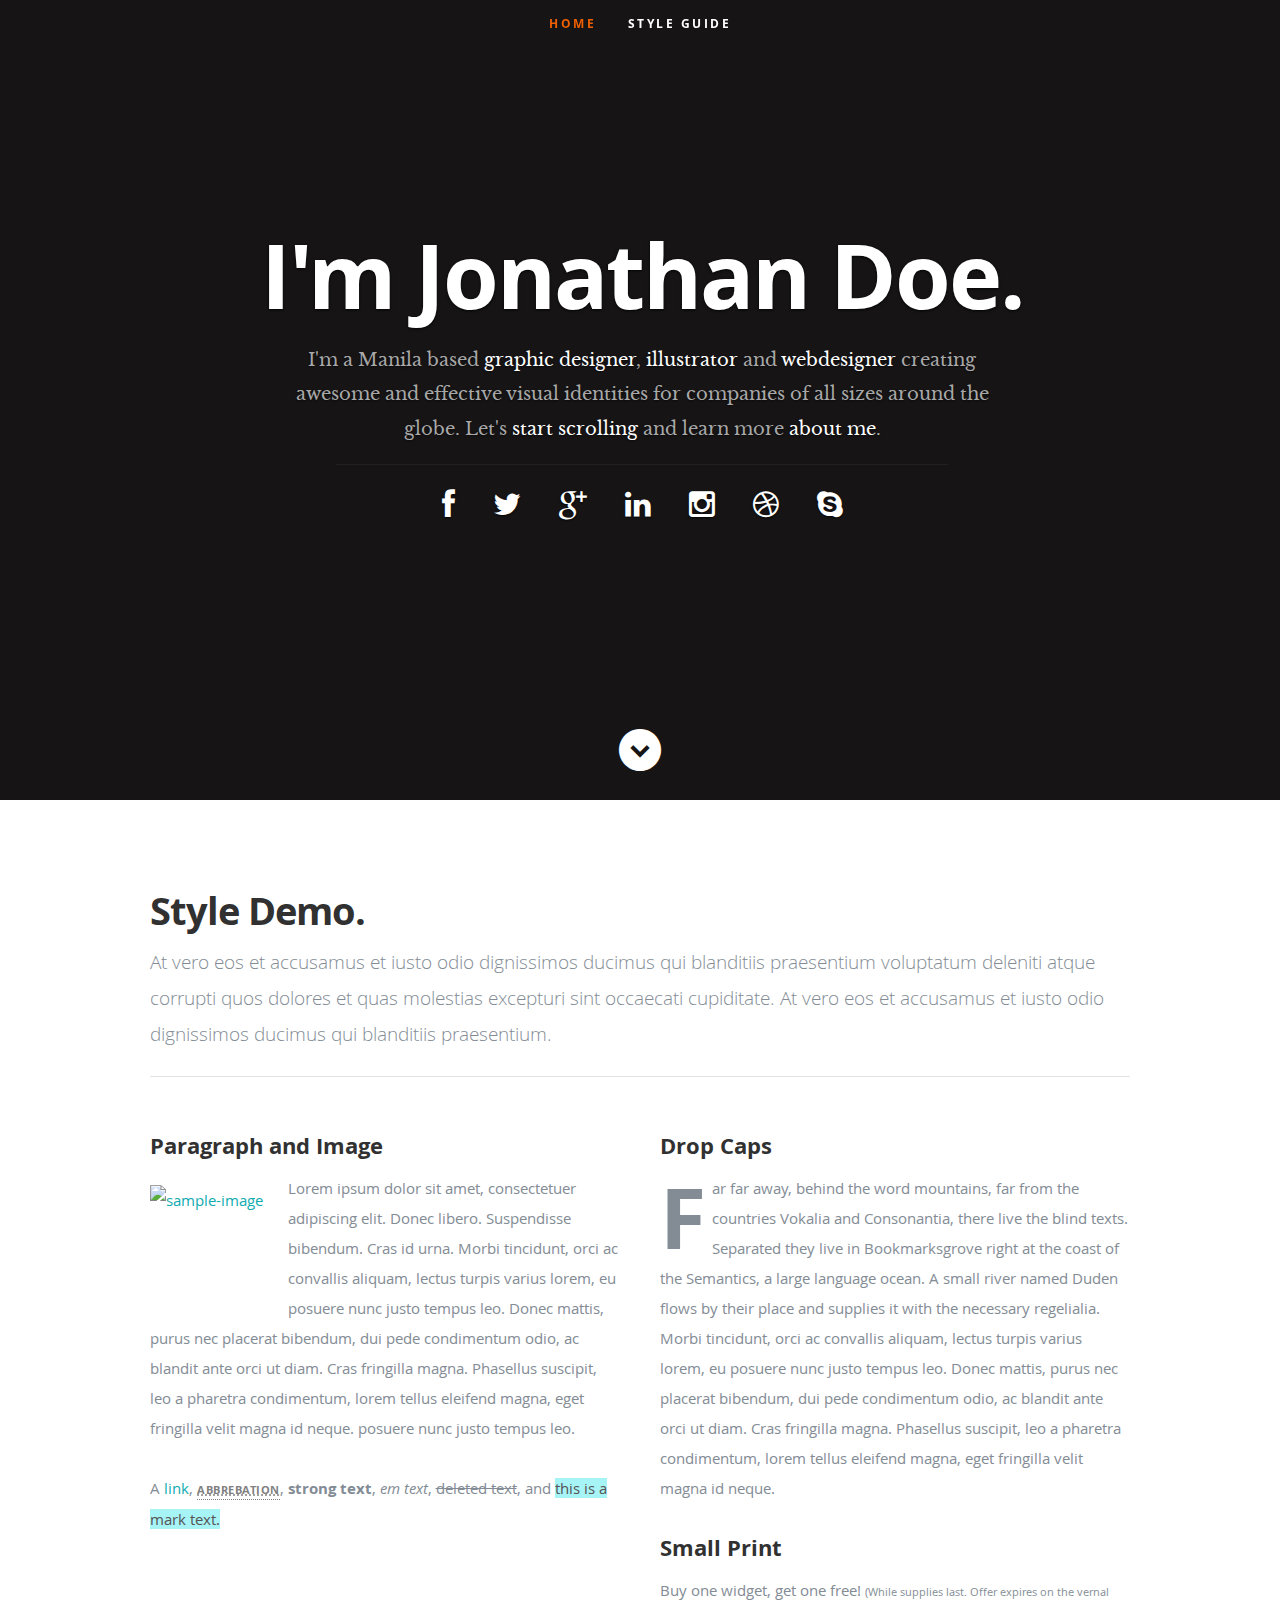
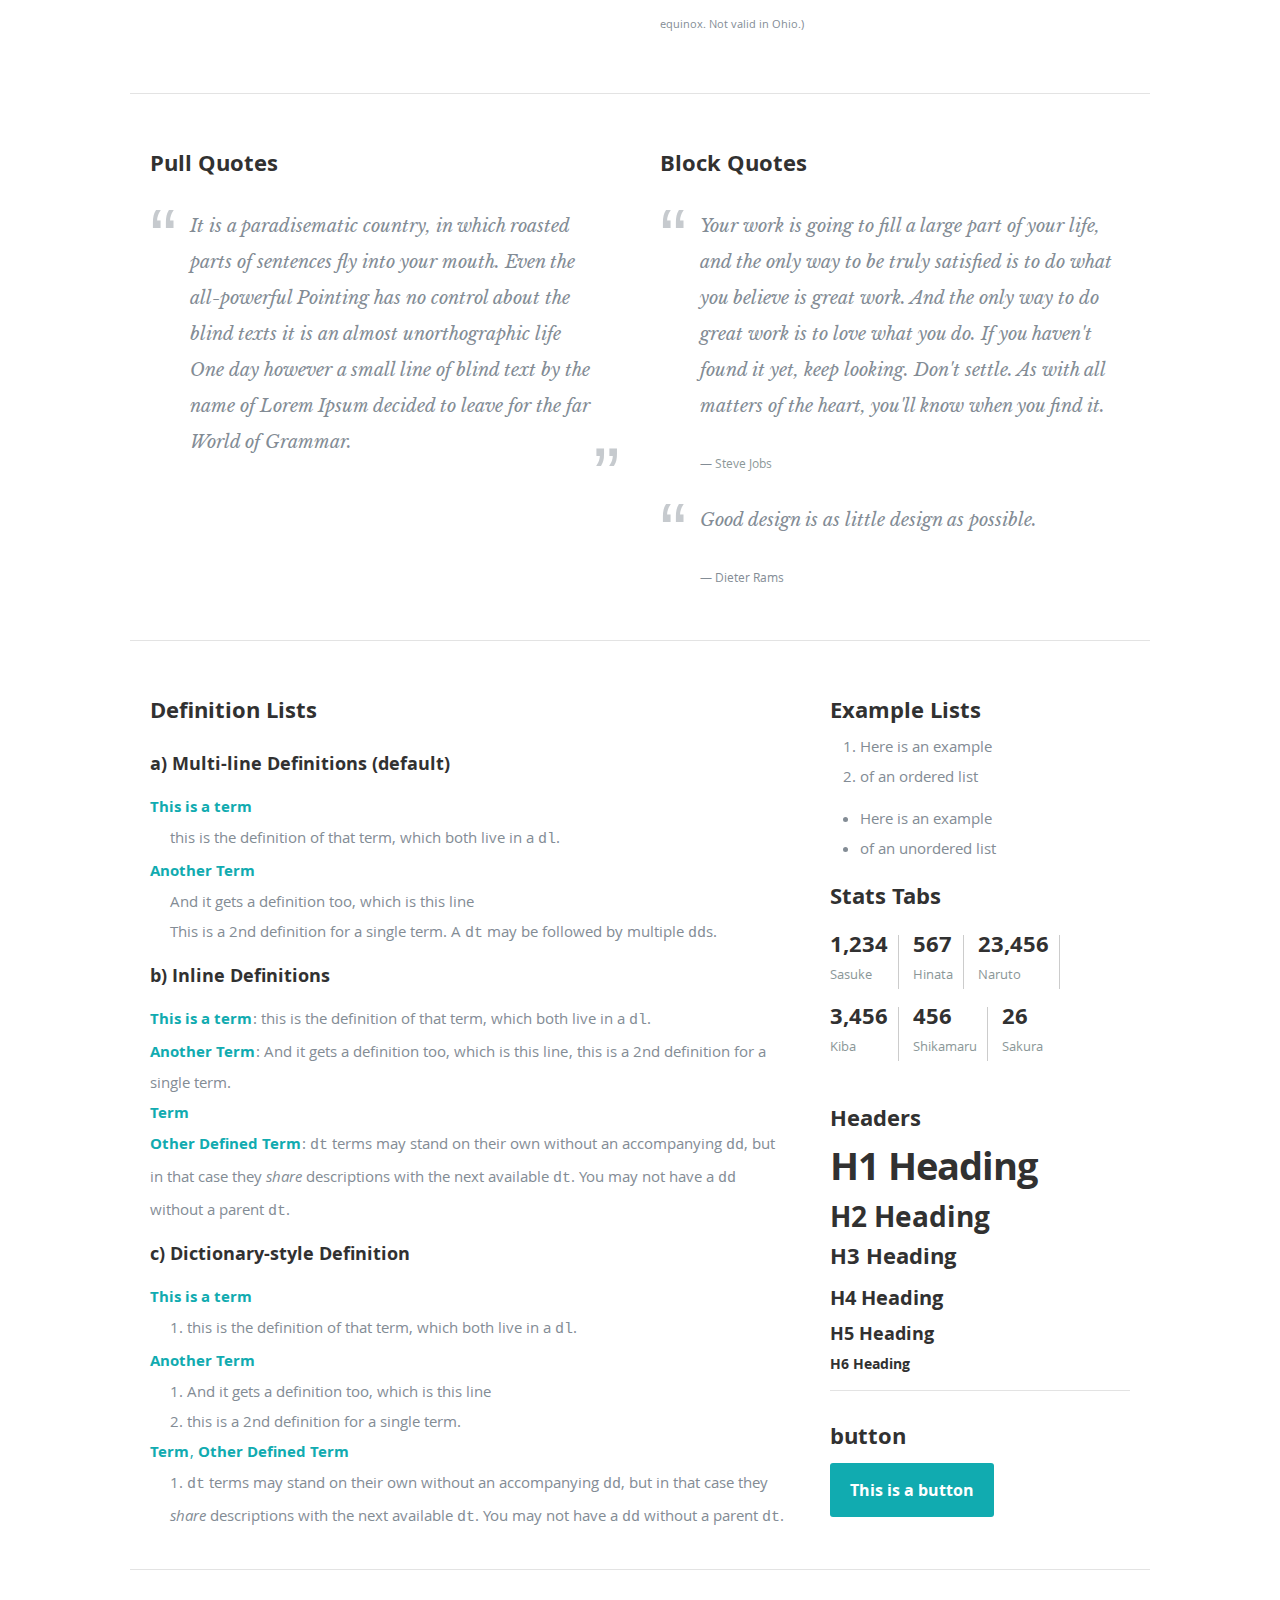
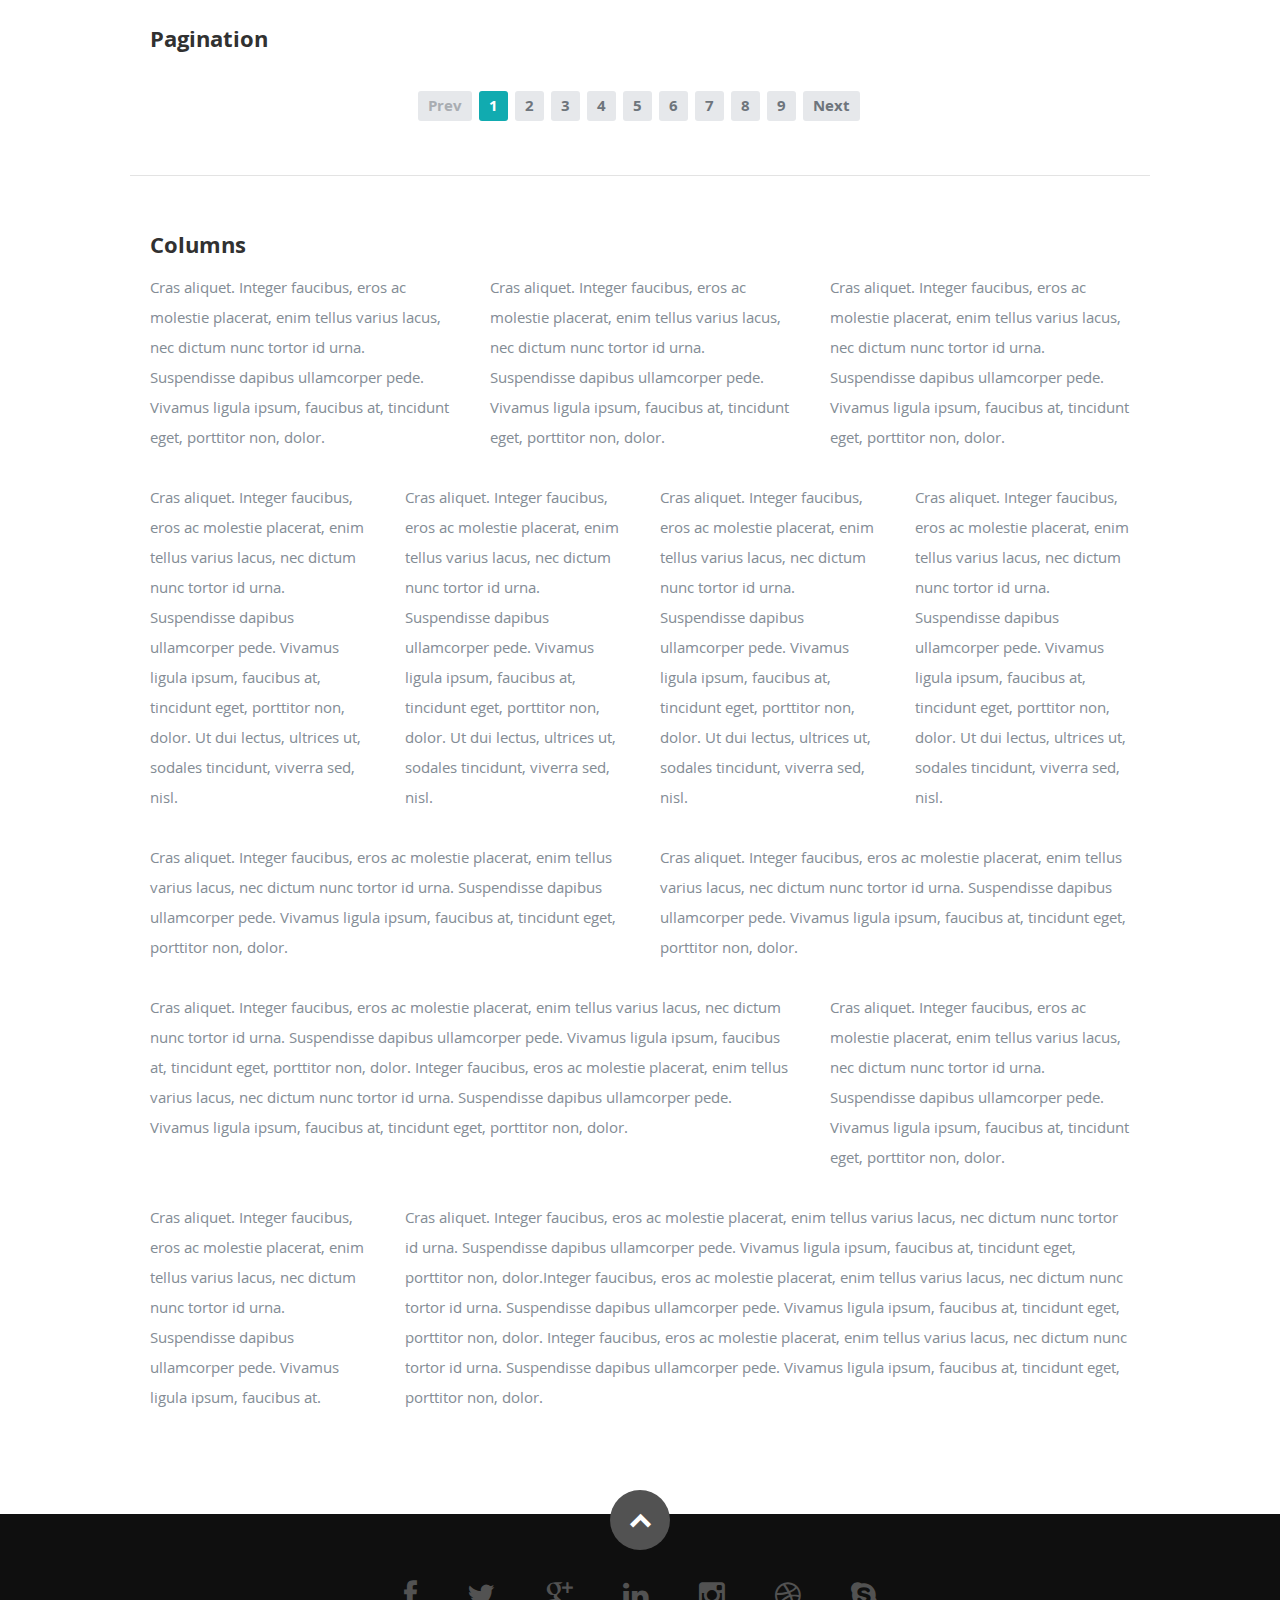
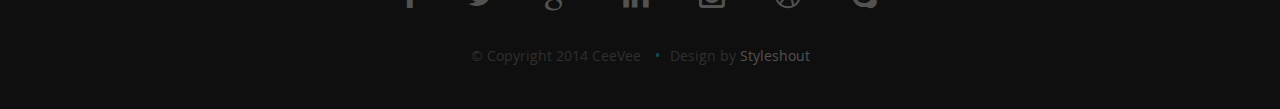
==== templates/demo.html @ dc984c47 "test" ====
<!DOCTYPE html>
<!--[if lt IE 8 ]><html class="no-js ie ie7" lang="en"> <![endif]-->
<!--[if IE 8 ]><html class="no-js ie ie8" lang="en"> <![endif]-->
<!--[if (gte IE 8)|!(IE)]><!--><html class="no-js" lang="en"> <!--<![endif]-->
<head>

   <!--- Basic Page Needs
   ================================================== -->
   <meta charset="utf-8">
	<title>CeeVee - Free Responsive HTML5/CSS3 Template</title>
	<meta name="description" content="">
	<meta name="author" content="">

   <!-- Mobile Specific Metas
   ================================================== -->
	<meta name="viewport" content="width=device-width, initial-scale=1, maximum-scale=1">

	<!-- CSS
    ================================================== -->
   <link rel="stylesheet" href="/static/css/default.css">
	<link rel="stylesheet" href="/static/css/layout.css">
   <link rel="stylesheet" href="/static/css/media-queries.css">
   <link rel="stylesheet" href="/static/css/magnific-popup.css">

   <!-- Script
   ================================================== -->
	<script src="js/modernizr.js"></script>

   <!-- Favicons
	================================================== -->
	<link rel="shortcut icon" href="favicon.ico" >

</head>

<body>

   <!-- Header
   ================================================== -->
   <header id="home">

      <nav id="nav-wrap">

         <a class="mobile-btn" href="#nav-wrap" title="Show navigation">Show navigation</a>
	      <a class="mobile-btn" href="#" title="Hide navigation">Hide navigation</a>

         <ul id="nav" class="nav">
            <li class="current"><a class="smoothscroll" href="#home">Home</a></li>
	         <li><a class="smoothscroll" href="#styles">Style Guide</a></li>
         </ul> <!-- end #nav -->

      </nav> <!-- end #nav-wrap -->

      <div class="row banner">
         <div class="banner-text">
            <h1 class="responsive-headline">I'm Jonathan Doe.</h1>
            <h3>I'm a Manila based <span>graphic designer</span>, <span>illustrator</span> and <span>webdesigner</span> creating awesome and
            effective visual identities for companies of all sizes around the globe. Let's <a class="smoothscroll" href="#about">start scrolling</a>
            and learn more <a class="smoothscroll" href="#about">about me</a>.</h3>
            <hr />
            <ul class="social">
               <li><a href="#"><i class="fa fa-facebook"></i></a></li>
               <li><a href="#"><i class="fa fa-twitter"></i></a></li>
               <li><a href="#"><i class="fa fa-google-plus"></i></a></li>
               <li><a href="#"><i class="fa fa-linkedin"></i></a></li>
               <li><a href="#"><i class="fa fa-instagram"></i></a></li>
               <li><a href="#"><i class="fa fa-dribbble"></i></a></li>
               <li><a href="#"><i class="fa fa-skype"></i></a></li>
            </ul>
         </div>
      </div>

      <p class="scrolldown">
         <a class="smoothscroll" href="#styles"><i class="icon-down-circle"></i></a>
      </p>

   </header> <!-- Header End -->

   <!-- Style Guide Section
   ================================================== -->
   <section id="styles" style="padding: 90px 0 72px; background: #fff;">

      <div class="row add-bottom">

         <div class="twelve columns">

            <h1>Style Demo.</h1>

            <p class="lead add-bottom">At vero eos et accusamus et iusto odio dignissimos ducimus qui blanditiis praesentium voluptatum
            deleniti atque corrupti quos dolores et quas molestias excepturi sint occaecati cupiditate.
            At vero eos et accusamus et iusto odio dignissimos ducimus qui blanditiis praesentium.
            </p>

            <hr>

         </div>

      </div> <!-- Row End-->

      <div class="row add-bottom">

         <div class="six columns add-bottom">

            <h3>Paragraph and Image</h3>

            <p><a href="#"><img width="120" height="120" class="pull-left" alt="sample-image" src="images/sample-image.jpg"></a>
  			   Lorem ipsum dolor sit amet, consectetuer adipiscing elit. Donec libero. Suspendisse bibendum.
  			   Cras id urna. Morbi tincidunt, orci ac convallis aliquam, lectus turpis varius lorem, eu
  			   posuere nunc justo tempus leo. Donec mattis, purus nec placerat bibendum, dui pede condimentum
  			   odio, ac blandit ante orci ut diam. Cras fringilla magna. Phasellus suscipit, leo a pharetra
  			   condimentum, lorem tellus eleifend magna, eget fringilla velit magna id neque.
  			   posuere nunc justo tempus leo. </p>

            <p>A <a href="#">link</a>,
  			   <abbr title="this really isn't a very good description">abbrebation</abbr>,
  			   <strong>strong text</strong>,
            <em>em text</em>,
  			   <del>deleted text</del>, and
            <mark>this is a mark text.</mark>
          	</p>

         </div>

         <div class="six columns add-bottom">

            <h3>Drop Caps</h3>

            <p class="drop-cap">Far far away, behind the word mountains, far from the countries Vokalia and Consonantia,
            there live the blind texts. Separated they live in Bookmarksgrove right at the coast of the
            Semantics, a large language ocean. A small river named Duden flows by their place and supplies
            it with the necessary regelialia. Morbi tincidunt, orci ac convallis aliquam, lectus turpis varius lorem, eu
  			   posuere nunc justo tempus leo. Donec mattis, purus nec placerat bibendum, dui pede condimentum
  			   odio, ac blandit ante orci ut diam. Cras fringilla magna. Phasellus suscipit, leo a pharetra
  			   condimentum, lorem tellus eleifend magna, eget fringilla velit magna id neque.
  			   </p>

            <h3>Small Print</h3>

            <p>Buy one widget, get one free!
  				<small>(While supplies last. Offer expires on the vernal equinox. Not valid in Ohio.)</small>
  			   </p>

         </div>

         <hr />

      </div> <!-- Row End-->

      <div class="row add-bottom">

         <div class="six columns add-bottom">

            <h3>Pull Quotes</h3>

            <aside class="pull-quote">
    			   <blockquote>
    				   <p>It is a paradisematic country, in which roasted parts of
                  sentences fly into your mouth. Even the all-powerful Pointing has no control about the blind
                  texts it is an almost unorthographic life One day however a small line of blind text by the name
                  of Lorem Ipsum decided to leave for the far World of Grammar.</p>
    				</blockquote>
    			</aside>

         </div>

         <div class="six columns add-bottom">

            <h3>Block Quotes</h3>

            <blockquote cite="http://where-i-got-my-info-from.com">
   			   <p>Your work is going to fill a large part of your life, and the only way to be truly satisfied is
               to do what you believe is great work. And the only way to do great work is to love what you do.
               If you haven't found it yet, keep looking. Don't settle. As with all matters of the heart, you'll know when you find it.
               </p>
   				<cite>
   				   <a href="#">Steve Jobs</a>
   				</cite>
			   </blockquote>

            <blockquote>
               <p>Good design is as little design as possible.</p>
               <cite>Dieter Rams</cite>
            </blockquote>

         </div>

         <hr />

      </div> <!-- Row End-->

      <div class="row add-bottom">

         <div class="eight columns add-bottom">

            <h3 class="add-bottom">Definition Lists</h3>

            <h5>a) Multi-line Definitions (default)</h5>

            <dl>
			      <dt><b>This is a term</b></dt>
				      <dd>this is the definition of that term, which both live in a <code>dl</code>.</dd>
			      <dt><b>Another Term</b></dt>
				      <dd>And it gets a definition too, which is this line</dd>
				      <dd>This is a 2<sup>nd</sup> definition for a single term. A <code>dt</code> may be followed by multiple <code>dd</code>s.</dd>
		      </dl>

            <h5>b) Inline Definitions</h5>

            <dl class="lining">
			      <dt><b>This is a term</b></dt>
				      <dd>this is the definition of that term, which both live in a <code>dl</code>.</dd>
			      <dt><b>Another Term</b></dt>
				      <dd class="micro">And it gets a definition too, which is this line</dd>
				      <dd class="micro"> this is a 2<sup>nd</sup> definition for a single term.</dd>
			      <dt><b>Term</b></dt>
			      <dt><b>Other Defined Term</b></dt>
				      <dd><code>dt</code> terms may stand on their own without an accompanying <code>dd</code>, but in that case they <em>share</em> descriptions with the next available <code>dt</code>. You may not have a <code>dd</code> without a parent <code>dt</code>.</dd>
		      </dl>

            <h5>c) Dictionary-style Definition</h5>

            <dl class="dictionary-style">
				   <dt><b>This is a term</b></dt>
					   <dd>this is the definition of that term, which both live in a <code>dl</code>.</dd>
					<dt><b>Another Term</b></dt>
					   <dd>And it gets a definition too, which is this line</dd>
					   <dd> this is a 2<sup>nd</sup> definition for a single term.</dd>
					<dt><b>Term</b></dt>
					<dt><b>Other Defined Term</b></dt>
					   <dd><code>dt</code> terms may stand on their own without an accompanying <code>dd</code>, but in that case they <em>share</em> descriptions with the next available <code>dt</code>. You may not have a <code>dd</code> without a parent <code>dt</code>.</dd>
				</dl>

         </div>

         <div class="four columns add-bottom">

            <h3>Example Lists</h3>

            <ol>
				   <li>Here is an example</li>
				   <li>of an ordered list</li>
			   </ol>

            <ul class="disc">
				   <li>Here is an example</li>
				   <li>of an unordered list</li>
			   </ul>

            <h3>Stats Tabs</h3>

            <ul class="stats-tabs">
			      <li><a href="#">1,234 <b>Sasuke</b></a></li>
			      <li><a href="#">567 <b>Hinata</b></a></li>
			      <li><a href="#">23,456 <b>Naruto</b></a></li>
			      <li><a href="#">3,456 <b>Kiba</b></a></li>
			      <li><a href="#">456 <b>Shikamaru</b></a></li>
			      <li><a href="#">26 <b>Sakura</b></a></li>
		      </ul>

            <h3>Headers</h3>

            <h1>H1 Heading</h1>
            <h2>H2 Heading</h2>
            <h3>H3 Heading</h3>
            <h4>H4 Heading</h4>
            <h5>H5 Heading</h5>
            <h6>H6 Heading</h6>

            <hr>

            <h3>button</h3>

            <a class="button" href="#">This is a button</a>

         </div>

         <hr />

      </div> <!-- Row End-->

      <div class="row add-bottom">

         <div class="twelve columns add-bottom">

            <h3 class="add-bottom">Pagination</h3>

            <nav class="pagination add-bottom">

               <span class="page-numbers prev inactive">Prev</span>
   	         <span class="page-numbers current">1</span>
   	         <a href="#" class="page-numbers">2</a>
               <a href="#" class="page-numbers">3</a>
               <a href="#" class="page-numbers">4</a>
               <a href="#" class="page-numbers">5</a>
               <a href="#" class="page-numbers">6</a>
               <a href="#" class="page-numbers">7</a>
               <a href="#" class="page-numbers">8</a>
               <a href="#" class="page-numbers">9</a>
   	         <a href="#" class="page-numbers next">Next</a>

		      </nav>

         </div>

         <hr />

      </div> <!-- Row End-->

      <!--
      <div class="row add-bottom">

         <div class="twelve columns add-bottom">

            <h3>Form Styles</h3>

            <form>
               <fieldset>

					   <label for="regularInput">Regular Input</label>
						<input type="text" id="regularInput">

                  <label for="regularTextarea">Regular Textarea</label>
						<textarea id="regularTextarea"></textarea>

                  <label for="selectList">Select List</label>
						<select id="selectList">
						   <option value="Option 1">Option 1</option>
							<option value="Option 2">Option 2</option>
							<option value="Option 3">Option 3</option>
							<option value="Option 4">Option 4</option>
						</select>

                  <fieldset>
						   <legend>Checkboxes</legend>

                     <label for="regularCheckbox">
							   <input type="checkbox" value="checkbox 1" id="regularCheckbox">
								<span>Regular Checkbox</span>
							</label>

                     <label for="secondRegularCheckbox">
							   <input type="checkbox" value="checkbox 2" id="secondRegularCheckbox">
								<span>Regular Checkbox</span>
							</label>
						</fieldset>

						<fieldset>
						   <legend>Radio Buttons</legend>

                     <label for="regularRadio">
							   <input type="radio" value="radio 1" id="regularRadio" name="radios">
							   <span>Regular Radio</span>
							</label>

                     <label for="secondRegularRadio">
							   <input type="radio" value="radio 2" id="secondRegularRadio" name="radios">
								<span>Regular Radio</span>
							</label>
						</fieldset>

						<button type="submit">Submit Form</button>

               </fieldset>
				</form>

         </div>

         <hr />

      </div>
      -->


      <div class="row">

         <div class="twelve columns">
            <h3 class="half-bottom">Columns</h3>
         </div>

      </div> <!-- Row End-->

      <!--<h4>1/3 Columns</h4>  -->

      <div class="row">

         <div class="four columns">
		      <p>Cras aliquet. Integer faucibus, eros ac molestie placerat, enim tellus varius lacus,
            nec dictum nunc tortor id urna. Suspendisse dapibus ullamcorper pede. Vivamus ligula ipsum,
            faucibus at, tincidunt eget, porttitor non, dolor. </p>
	      </div>

         <div class="four columns">
		      <p>Cras aliquet. Integer faucibus, eros ac molestie placerat, enim tellus varius lacus,
            nec dictum nunc tortor id urna. Suspendisse dapibus ullamcorper pede. Vivamus ligula ipsum,
            faucibus at, tincidunt eget, porttitor non, dolor. </p>
	      </div>

         <div class="four columns">
		      <p>Cras aliquet. Integer faucibus, eros ac molestie placerat, enim tellus varius lacus,
            nec dictum nunc tortor id urna. Suspendisse dapibus ullamcorper pede. Vivamus ligula ipsum,
            faucibus at, tincidunt eget, porttitor non, dolor. </p>
	      </div>

      </div>

      <!--<h4>1/4 Columns</h4>  -->

      <div class="row">

         <div class="three columns">
		      <p>Cras aliquet. Integer faucibus, eros ac molestie placerat, enim tellus varius lacus,
            nec dictum nunc tortor id urna. Suspendisse dapibus ullamcorper pede. Vivamus ligula ipsum,
            faucibus at, tincidunt eget, porttitor non, dolor. Ut dui lectus, ultrices ut, sodales tincidunt,
            viverra sed, nisl. </p>
	      </div>

         <div class="three columns">
		      <p>Cras aliquet. Integer faucibus, eros ac molestie placerat, enim tellus varius lacus,
            nec dictum nunc tortor id urna. Suspendisse dapibus ullamcorper pede. Vivamus ligula ipsum,
            faucibus at, tincidunt eget, porttitor non, dolor. Ut dui lectus, ultrices ut, sodales tincidunt,
            viverra sed, nisl. </p>
	      </div>

         <div class="three columns">
		      <p>Cras aliquet. Integer faucibus, eros ac molestie placerat, enim tellus varius lacus,
            nec dictum nunc tortor id urna. Suspendisse dapibus ullamcorper pede. Vivamus ligula ipsum,
            faucibus at, tincidunt eget, porttitor non, dolor. Ut dui lectus, ultrices ut, sodales tincidunt,
            viverra sed, nisl. </p>
	      </div>

         <div class="three columns">
		      <p>Cras aliquet. Integer faucibus, eros ac molestie placerat, enim tellus varius lacus,
            nec dictum nunc tortor id urna. Suspendisse dapibus ullamcorper pede. Vivamus ligula ipsum,
            faucibus at, tincidunt eget, porttitor non, dolor. Ut dui lectus, ultrices ut, sodales tincidunt,
            viverra sed, nisl. </p>
	      </div>

      </div>

      <!--<h4>1/2 Columns</h4>  -->

      <div class="row">

         <div class="six columns">
            <p>Cras aliquet. Integer faucibus, eros ac molestie placerat, enim tellus varius lacus,
            nec dictum nunc tortor id urna. Suspendisse dapibus ullamcorper pede. Vivamus ligula ipsum,
            faucibus at, tincidunt eget, porttitor non, dolor. </p>
         </div>

         <div class="six columns">
            <p>Cras aliquet. Integer faucibus, eros ac molestie placerat, enim tellus varius lacus,
            nec dictum nunc tortor id urna. Suspendisse dapibus ullamcorper pede. Vivamus ligula ipsum,
            faucibus at, tincidunt eget, porttitor non, dolor. </p>
         </div>

      </div>

      <!--<h4>2/3 Columns</h4>  -->

      <div class="row">

         <div class="eight columns">
            <p>Cras aliquet. Integer faucibus, eros ac molestie placerat, enim tellus varius lacus,
            nec dictum nunc tortor id urna. Suspendisse dapibus ullamcorper pede. Vivamus ligula ipsum,
            faucibus at, tincidunt eget, porttitor non, dolor. Integer faucibus, eros ac molestie placerat, enim tellus varius lacus,
            nec dictum nunc tortor id urna. Suspendisse dapibus ullamcorper pede. Vivamus ligula ipsum,
            faucibus at, tincidunt eget, porttitor non, dolor.</p>
         </div>

         <div class="four columns">
            <p>Cras aliquet. Integer faucibus, eros ac molestie placerat, enim tellus varius lacus,
            nec dictum nunc tortor id urna. Suspendisse dapibus ullamcorper pede. Vivamus ligula ipsum,
            faucibus at, tincidunt eget, porttitor non, dolor. </p>
         </div>

      </div>

      <!--<h4>3/4 Columns</h4>  -->

      <div class="row">

         <div class="three columns">
		      <p>Cras aliquet. Integer faucibus, eros ac molestie placerat, enim tellus varius lacus,
            nec dictum nunc tortor id urna. Suspendisse dapibus ullamcorper pede. Vivamus ligula ipsum,
            faucibus at. </p>
	      </div>

         <div class="nine columns">
		      <p>Cras aliquet. Integer faucibus, eros ac molestie placerat, enim tellus varius lacus,
            nec dictum nunc tortor id urna. Suspendisse dapibus ullamcorper pede. Vivamus ligula ipsum,
            faucibus at, tincidunt eget, porttitor non, dolor.Integer faucibus, eros ac molestie placerat, enim tellus varius lacus,
            nec dictum nunc tortor id urna. Suspendisse dapibus ullamcorper pede. Vivamus ligula ipsum,
            faucibus at, tincidunt eget, porttitor non, dolor. Integer faucibus, eros ac molestie placerat, enim tellus varius lacus,
            nec dictum nunc tortor id urna. Suspendisse dapibus ullamcorper pede. Vivamus ligula ipsum,
            faucibus at, tincidunt eget, porttitor non, dolor.</p>
	      </div>

      </div>

   </section> <!-- Resume Section End-->


   <!-- footer
   ================================================== -->
   <footer>

      <div class="row">

         <div class="twelve columns">

            <ul class="social-links">
               <li><a href="#"><i class="fa fa-facebook"></i></a></li>
               <li><a href="#"><i class="fa fa-twitter"></i></a></li>
               <li><a href="#"><i class="fa fa-google-plus"></i></a></li>
               <li><a href="#"><i class="fa fa-linkedin"></i></a></li>
               <li><a href="#"><i class="fa fa-instagram"></i></a></li>
               <li><a href="#"><i class="fa fa-dribbble"></i></a></li>
               <li><a href="#"><i class="fa fa-skype"></i></a></li>
            </ul>

            <ul class="copyright">
               <li>&copy; Copyright 2014 CeeVee</li>
               <li>Design by <a href="http://www.styleshout.com/" title="Styleshout" target="_blank">Styleshout</a></li>   
            </ul>

         </div>

         <div id="go-top" style="display: block;"><a class="smoothscroll" title="Back to Top" href="#home"><i class="icon-up-open"></i></a></div>

      </div>

   </footer> <!-- Footer End-->

   <!-- Java Script
   ================================================== -->
   <script src="http://ajax.googleapis.com/ajax/libs/jquery/1.10.2/jquery.min.js"></script>
   <script>window.jQuery || document.write('<script src="js/jquery-1.10.2.min.js"><\/script>')</script>
   <script type="text/javascript" src="js/jquery-migrate-1.2.1.min.js"></script>

   <script src="js/jquery.flexslider.js"></script>
   <script src="js/waypoints.js"></script>
   <script src="js/jquery.fittext.js"></script>
   <script src="js/magnific-popup.js"></script>
   <script src="js/doubletaptogo.js"></script>
   <script src="js/spin.js"></script>

   <script src="js/init.js"></script>

</body>

</html>
---- static/css/default.css ----
/*
=====================================================================
*   Ceevee v1.0 Default Stylesheet
*   url: styleshout.com
*   03-17-2014
=====================================================================

TOC:
a. Webfonts and Icon fonts
b. Reset
c. Default Styles
   1. Basic
   2. Typography
   3. Links
   4. Images
   5. Buttons
   6. Forms
d. Grid
e. Others
   1. Clearing
   2. Misc

=====================================================================  */

/* ------------------------------------------------------------------ */
/* a. Webfonts and Icon fonts
 ------------------------------------------------------------------ */

@import url("fonts.css");
@import url("fontello/css/fontello.css");
@import url("font-awesome/css/font-awesome.min.css");

/* ------------------------------------------------------------------
/* b. Reset
      Adapted from:
      Normalize.css - https://github.com/necolas/normalize.css/
      HTML5 Doctor Reset - html5doctor.com/html-5-reset-stylesheet/
/* ------------------------------------------------------------------ */

html, body, div, span, object, iframe,
h1, h2, h3, h4, h5, h6, p, blockquote, pre,
abbr, address, cite, code,
del, dfn, em, img, ins, kbd, q, samp,
small, strong, sub, sup, var,
b, i,
dl, dt, dd, ol, ul, li,
fieldset, form, label, legend,
table, caption, tbody, tfoot, thead, tr, th, td,
article, aside, canvas, details, figcaption, figure,
footer, header, hgroup, menu, nav, section, summary,
time, mark, audio, video {
   margin: 0;
   padding: 0;
   border: 0;
   outline: 0;
   font-size: 100%;
   vertical-align: baseline;
   background: transparent;
}

article,aside,details,figcaption,figure,
footer,header,hgroup,menu,nav,section {
   display: block;
}

audio,
canvas,
video {
   display: inline-block;
}

audio:not([controls]) {
   display: none;
   height: 0;
}

[hidden] { display: none; }

code, kbd, pre, samp {
   font-family: monospace, serif;
   font-size: 1em;
}

pre {
   white-space: pre;
   white-space: pre-wrap;
   word-wrap: break-word;
}

blockquote, q { quotes: &#8220 &#8220; }

blockquote:before, blockquote:after,
q:before, q:after {
   content: '';
   content: none;
}

ins {
   background-color: #ff9;
   color: #000;
   text-decoration: none;
}

mark {
   background-color: #A7F4F6;
   color: #555;
}

del { text-decoration: line-through; }

abbr[title], dfn[title] {
   border-bottom: 1px dotted;
   cursor: help;
}

table {
   border-collapse: collapse;
   border-spacing: 0;
}


/* ------------------------------------------------------------------ */
/* c. Default and Basic Styles
      Adapted from:
      Skeleton CSS Framework - http://www.getskeleton.com/
      Typeplate Typographic Starter Kit - http://typeplate.com/
/* ------------------------------------------------------------------ */

/*  1. Basic  ------------------------------------------------------- */

*,
*:before,
*:after {
   -moz-box-sizing: border-box;
   -webkit-box-sizing: border-box;
   box-sizing: border-box;
}

html {
   font-size: 62.5%;
   -webkit-font-smoothing: antialiased;
}

body {
   background: #fff;
   font-family: 'opensans-regular', sans-serif;
   font-weight: normal;
   font-size: 15px;
   line-height: 30px;
	color: #838C95;

   -webkit-font-smoothing: antialiased; /* Fix for webkit rendering */
	-webkit-text-size-adjust: 100%;
}

/*  2. Typography
       Vertical rhythm with leading derived from 6
--------------------------------------------------------------------- */

h1, h2, h3, h4, h5, h6 {
   color: #313131;
	font-family: 'opensans-bold', sans-serif;
   font-weight: normal;
}
h1 a, h2 a, h3 a, h4 a, h5 a, h6 a { font-weight: inherit; }
h1 { font-size: 38px; line-height: 42px; margin-bottom: 12px; letter-spacing: -1px; }
h2 { font-size: 28px; line-height: 36px; margin-bottom: 6px; }
h3 { font-size: 22px; line-height: 30px; margin-bottom: 12px; }
h4 { font-size: 20px; line-height: 30px; margin-bottom: 6px; }
h5 { font-size: 18px; line-height: 30px; }
h6 { font-size: 14px; line-height: 30px; }
.subheader { }

p { margin: 0 0 30px 0; }
p img { margin: 0; }
p.lead {
   font: 19px/36px 'opensans-light', sans-serif;
   margin-bottom: 18px;
}

/* for 'em' and 'strong' tags, font-size and line-height should be same with
the body tag due to rendering problems in some browsers */
em { font: 15px/30px 'opensans-italic', sans-serif; }
strong, b { font: 15px/30px 'opensans-bold', sans-serif; }
small { font-size: 11px; line-height: inherit; }

/*	Blockquotes */
blockquote {
   margin: 30px 0px;
   padding-left: 40px;
   position: relative;
}
blockquote:before {
   content: "\201C";
   opacity: 0.45;
   font-size: 80px;
   line-height: 0px;
   margin: 0;
   font-family: arial, sans-serif;

   position: absolute;
   top:  30px;
	left: 0;
}
blockquote p {
   font-family: 'librebaskerville-italic', serif;
   padding: 0;
   font-size: 18px;
   line-height: 36px;
}
blockquote cite {
   display: block;
   font-size: 12px;
   font-style: normal;
   line-height: 18px;
}
blockquote cite:before { content: "\2014 \0020"; }
blockquote cite a,
blockquote cite a:visited { color: #8B9798; border: none }

/* ---------------------------------------------------------------------
/*  Pull Quotes Markup
/*
    <aside class="pull-quote">
		<blockquote>
			<p></p>
		</blockquote>
	 </aside>
/*
/* --------------------------------------------------------------------- */
.pull-quote {
   position: relative;
	padding: 18px 30px 18px 0px;
}
.pull-quote:before,
.pull-quote:after {
	height: 1em;
	opacity: 0.45;
	position: absolute;
	font-size: 80px;
   font-family: Arial, Sans-Serif;
}
.pull-quote:before {
	content: "\201C";
	top:  33px;
	left: 0;
}
.pull-quote:after {
	content: '\201D';
	bottom: -33px;
	right: 0;
}
.pull-quote blockquote {
   margin: 0;
}
.pull-quote blockquote:before {
   content: none;
}

/* Abbreviations */
abbr {
   font-family: 'opensans-bold', sans-serif;
	font-variant: small-caps;
	text-transform: lowercase;
   letter-spacing: .5px;
	color: gray;
}
abbr:hover { cursor: help; }

/* drop cap */
.drop-cap:first-letter {
	float: left;
	margin: 0;
	padding: 14px 6px 0 0;
	font-size: 84px;
	font-family: /* Copperplate */ 'opensans-bold', sans-serif;
   line-height: 60px;
	text-indent: 0;
	background: transparent;
	color: inherit;
}

hr { border: solid #E3E3E3; border-width: 1px 0 0; clear: both; margin: 11px 0 30px; height: 0; }


/*  3. Links  ------------------------------------------------------- */

a, a:visited {
   text-decoration: none;
   outline: 0;
   color: #11ABB0;

   -webkit-transition: color .3s ease-in-out;
   -moz-transition: color .3s ease-in-out;
   -o-transition: color .3s ease-in-out;
   transition: color .3s ease-in-out;
}
a:hover, a:focus { color: #313131; }
p a, p a:visited { line-height: inherit; }


/*  4. List  --------------------------------------------------------- */

ul, ol { margin-bottom: 24px; margin-top: 12px; }
ul { list-style: none outside; }
ol { list-style: decimal; }
ol, ul.square, ul.circle, ul.disc { margin-left: 30px; }
ul.square { list-style: square outside; }
ul.circle { list-style: circle outside; }
ul.disc { list-style: disc outside; }
ul ul, ul ol,
ol ol, ol ul { margin: 6px 0 6px 30px; }
ul ul li, ul ol li,
ol ol li, ol ul li { margin-bottom: 6px; }
li { line-height: 18px; margin-bottom: 12px; }
ul.large li { }
li p { }

/* ---------------------------------------------------------------------
/*  Stats Tab Markup

    <ul class="stats-tabs">
		<li><a href="#">[value]<b>[name]</b></a></li>
	 </ul>

    Extend this object into your markup.
/*
/* --------------------------------------------------------------------- */
.stats-tabs {
   padding: 0;
   margin: 24px 0;
}
.stats-tabs li {
	display: inline-block;
	margin: 0 10px 18px 0;
	padding: 0 10px 0 0;
	border-right: 1px solid #ccc;
}
.stats-tabs li:last-child {
	margin: 0;
	padding: 0;
	border: none;
}
.stats-tabs li a {
	display: inline-block;
	font-size: 22px;
	font-family: 'opensans-bold', sans-serif;
   border: none;
   color: #313131;
}
.stats-tabs li a:hover {
   color:#11ABB0;
}
.stats-tabs li a b {
	display: block;
	margin: 6px 0 0 0;
	font-size: 13px;
	font-family: 'opensans-regular', sans-serif;
   color: #8B9798;
}

/* definition list */
dl { margin: 12px 0; }
dt { margin: 0; color:#11ABB0; }
dd { margin: 0 0 0 20px; }

/* Lining Definition Style Markup */
.lining dt,
.lining dd {
	display: inline;
	margin: 0;
}
.lining dt + dt:before,
.lining dd + dt:before {
	content: "\A";
	white-space: pre;
}
.lining dd + dd:before {
	content: ", ";
}
.lining dd:before {
	content: ": ";
	margin-left: -0.2em;
}

/* Dictionary Definition Style Markup */
.dictionary-style dt {
	display: inline;
	counter-reset: definitions;
}
.dictionary-style dt + dt:before {
	content: ", ";
	margin-left: -0.2em;
}
.dictionary-style dd {
	display: block;
	counter-increment: definitions;
}
.dictionary-style dd:before {
	content: counter(definitions, decimal) ". ";
}

/* Pagination */
.pagination {
   margin: 36px auto;
   text-align: center;
}
.pagination ul li {
   display: inline-block;
   margin: 0;
   padding: 0;
}
.pagination .page-numbers {
   font: 15px/18px 'opensans-bold', sans-serif;
   display: inline-block;
   padding: 6px 10px;
   margin-right: 3px;
   margin-bottom: 6px;
	color: #6E757C;
	background-color: #E6E8EB;

	-webkit-transition: all 200ms ease-in-out;
	-moz-transition: all 200ms ease-in-out;
	-o-transition: all 200ms ease-in-out;
	-ms-transition: all 200ms ease-in-out;
	transition: all 200ms ease-in-out;

   -moz-border-radius: 3px;
   -webkit-border-radius: 3px;
   -khtml-border-radius: 3px;
	border-radius: 3px;
}
.pagination .page-numbers:hover {
   background: #838A91;
   color: #fff;
}
.pagination .current,
.pagination .current:hover {
   background-color: #11ABB0;
   color: #fff;
}
.pagination .inactive,
.pagination .inactive:hover {
   background-color: #E6E8EB;
	color: #A9ADB2;
}
.pagination .prev, .pagination .next {}

/*  5. Images  --------------------------------------------------------- */

img {
   max-width: 100%;
   height: auto;
}
img.pull-right { margin: 12px 0px 0px 18px; }
img.pull-left { margin: 12px 18px 0px 0px; }

/*  6. Buttons  --------------------------------------------------------- */

.button,
.button:visited,
button,
input[type="submit"],
input[type="reset"],
input[type="button"] {
   font: 16px/30px 'opensans-bold', sans-serif;
   background: #11ABB0;
   display: inline-block;
	text-decoration: none;
   letter-spacing: 0;
   color: #fff;
	padding: 12px 20px;
	margin-bottom: 18px;
   border: none;
   cursor: pointer;
   height: auto;

   -webkit-transition: all .2s ease-in-out;
	-moz-transition: all .2s ease-in-out;
	-o-transition: all .2s ease-in-out;
	-ms-transition: all .2s ease-in-out;
	transition: all .2s ease-in-out;

   -moz-border-radius: 3px;
   -webkit-border-radius: 3px;
   -khtml-border-radius: 3px;
   border-radius: 3px;
}

.button:hover,
button:hover,
input[type="submit"]:hover,
input[type="reset"]:hover,
input[type="button"]:hover {
   background: #3d4145;
   color: #fff;
}

.button:active,
button:active,
input[type="submit"]:active,
input[type="reset"]:active,
input[type="button"]:active {
   background: #3d4145;
   color: #fff;
}

.button.full-width,
button.full-width,
input[type="submit"].full-width,
input[type="reset"].full-width,
input[type="button"].full-width {
	width: 100%;
	padding-left: 0 !important;
	padding-right: 0 !important;
	text-align: center;
}

/* Fix for odd Mozilla border & padding issues */
button::-moz-focus-inner,
input::-moz-focus-inner {
    border: 0;
    padding: 0;
}


/*  7. Forms  --------------------------------------------------------- */

form { margin-bottom: 24px; }
fieldset { margin-bottom: 24px; }

input[type="text"],
input[type="password"],
input[type="email"],
textarea,
select {
   display: block;
   padding: 18px 15px;
   margin: 0 0 24px 0;
   border: 0;
   outline: none;
   vertical-align: middle;
   min-width: 225px;
	max-width: 100%;
   font-size: 15px;
   line-height: 24px;
	color: #647373;
	background: #D3D9D9;

}

/* select { padding: 0;
   width: 220px;
   } */

input[type="text"]:focus,
input[type="password"]:focus,
input[type="email"]:focus,
textarea:focus {
   color: #B3B7BC;
	background-color: #3d4145;
}

textarea { min-height: 220px; }

label,
legend {
   font: 16px/24px 'opensans-bold', sans-serif;
	margin: 12px 0;
   color: #3d4145;
   display: block;
}
label span,
legend span {
	color: #8B9798;
   font: 14px/24px 'opensans-regular', sans-serif;
}

input[type="checkbox"],
input[type="radio"] {
    font-size: 15px;
    color: #737373;
}

input[type="checkbox"] { display: inline; }

/* ------------------------------------------------------------------ */
/* d. Grid
---------------------------------------------------------------------
   gutter = 40px.
/* ------------------------------------------------------------------ */

/* default
--------------------------------------------------------------- */
.row {
   width: 96%;
   max-width: 1020px;
   margin: 0 auto;
}
/* fixed width for IE8 */
.ie .row { width: 1000px ; }

.narrow .row { max-width: 980px; }

.row .row { width: auto; max-width: none; margin: 0 -20px; }

/* row clearing */
.row:before,
.row:after {
    content: " ";
    display: table;
}
.row:after {
    clear: both;
}

.column, .columns {
   position: relative;
   padding: 0 20px;
   min-height: 1px;
   float: left;
}
.column.centered, .columns.centered  {
    float: none;
    margin: 0 auto;
}

/* removed gutters */
.row.collapsed > .column,
.row.collapsed > .columns,
.column.collapsed, .columns.collapsed  { padding: 0; }

[class*="column"] + [class*="column"]:last-child { float: right; }
[class*="column"] + [class*="column"].end { float: right; }

/* column widths */
.row .one         { width: 8.33333%; }
.row .two         { width: 16.66667%; }
.row .three       { width: 25%; }
.row .four        { width: 33.33333%; }
.row .five        { width: 41.66667%; }
.row .six         { width: 50%; }
.row .seven       { width: 58.33333%; }
.row .eight       { width: 66.66667%; }
.row .nine        { width: 75%; }
.row .ten         { width: 83.33333%; }
.row .eleven      { width: 91.66667%; }
.row .twelve      { width: 100%; }

/* Offsets */
.row .offset-1    { margin-left: 8.33333%; }
.row .offset-2    { margin-left: 16.66667%; }
.row .offset-3    { margin-left: 25%; }
.row .offset-4    { margin-left: 33.33333%; }
.row .offset-5    { margin-left: 41.66667%; }
.row .offset-6    { margin-left: 50%; }
.row .offset-7    { margin-left: 58.33333%; }
.row .offset-8    { margin-left: 66.66667%; }
.row .offset-9    { margin-left: 75%; }
.row .offset-10   { margin-left: 83.33333%; }
.row .offset-11   { margin-left: 91.66667%; }

/* Push/Pull */
.row .push-1      { left: 8.33333%; }
.row .pull-1      { right: 8.33333%; }
.row .push-2      { left: 16.66667%; 	}
.row .pull-2      { right: 16.66667%; }
.row .push-3      { left: 25%; }
.row .pull-3      { right: 25%;	}
.row .push-4      { left: 33.33333%; }
.row .pull-4      { right: 33.33333%; }
.row .push-5      { left: 41.66667%; }
.row .pull-5      { right: 41.66667%; }
.row .push-6      { left: 50%; }
.row .pull-6      { right: 50%; }
.row .push-7      { left: 58.33333%; }
.row .pull-7      { right: 58.33333%; }
.row .push-8      { left: 66.66667%; 	}
.row .pull-8      { right: 66.66667%; }
.row .push-9      { left: 75%; }
.row .pull-9      { right: 75%; }
.row .push-10     { left: 83.33333%; }
.row .pull-10     { right: 83.33333%; }
.row .push-11     { left: 91.66667%; }
.row .pull-11     { right: 91.66667%; }

/* block grids
--------------------------------------------------------------------- */
.bgrid-sixths [class*="column"]   { width: 16.66667%; }
.bgrid-quarters [class*="column"] { width: 25%; }
.bgrid-thirds [class*="column"]   { width: 33.33333%; }
.bgrid-halves [class*="column"]   { width: 50%; }

[class*="bgrid"] [class*="column"] + [class*="column"]:last-child { float: left; }

/* Left clearing for block grid columns - columns that changes width in
different screen sizes. Allows columns with different heights to align
properly.
--------------------------------------------------------------------- */
.first { clear: left; }   /* first column in default screen */
.s-first { clear: none; } /* first column in smaller screens */

/* smaller screens
--------------------------------------------------------------- */
@media only screen and (max-width: 900px) {

   /* block grids on small screens */
   .s-bgrid-sixths [class*="column"]   { width: 16.66667%; }
   .s-bgrid-quarters [class*="column"] { width: 25%; }
   .s-bgrid-thirds [class*="column"]   { width: 33.33333%; }
   .s-bgrid-halves [class*="column"]   { width: 50%; }

   /* block grids left clearing */
   .first { clear: none; }
   .s-first { clear: left; }

}

/* mobile wide/smaller tablets
--------------------------------------------------------------- */
@media only screen and (max-width: 767px) {

   .row {
	   width: 460px;
	   margin: 0 auto;
      padding: 0;
	}
   .column, .columns {
	   width: auto !important;
	   float: none;
	   margin-left: 0;
	   margin-right: 0;
      padding: 0 30px;
   }
   .row .row { width: auto; max-width: none; margin: 0 -30px; }

   [class*="column"] + [class*="column"]:last-child { float: none; }
   [class*="bgrid"] [class*="column"] + [class*="column"]:last-child { float: none; }

   /* Offsets */
   .row .offset-1    { margin-left: 0%; }
   .row .offset-2    { margin-left: 0%; }
   .row .offset-3    { margin-left: 0%; }
   .row .offset-4    { margin-left: 0%; }
   .row .offset-5    { margin-left: 0%; }
   .row .offset-6    { margin-left: 0%; }
   .row .offset-7    { margin-left: 0%; }
   .row .offset-8    { margin-left: 0%; }
   .row .offset-9    { margin-left: 0%; }
   .row .offset-10   { margin-left: 0%; }
   .row .offset-11   { margin-left: 0%; }
}

/* mobile narrow
--------------------------------------------------------------- */
@media only screen and (max-width: 460px) {

   .row { width: auto; }

}

/* larger screens
--------------------------------------------------------------- */
@media screen and (min-width: 1200px) {

   .wide .row { max-width: 1180px; }

}

/* ------------------------------------------------------------------ */
/* e. Others
/* ------------------------------------------------------------------ */

/*  1. Clearing
    (http://nicolasgallagher.com/micro-clearfix-hack/
--------------------------------------------------------------------- */

.cf:before,
.cf:after {
    content: " ";
    display: table;
}
.cf:after {
    clear: both;
}

/*  2. Misc -------------------------------------------------------- */

.remove-bottom { margin-bottom: 0 !important; }
.half-bottom { margin-bottom: 12px !important; }
.add-bottom { margin-bottom: 24px !important; }
.no-border { border: none; }

.text-center  { text-align: center !important; }
.text-left    { text-align: left !important; }
.text-right   { text-align: right !important; }
.pull-left    { float: left !important; }
.pull-right   { float: right !important; }
.align-center {
	margin-left: auto !important;
	margin-right: auto !important;
	text-align: center !important;
}
---- static/css/layout.css ----
/*
=====================================================================
*   Ceevee v1.0 Layout Stylesheet
*   url: styleshout.com
*   03-18-2014
=====================================================================

   TOC:
   a. General Styles
   b. Header Styles
   c. About Section
   d. Resume Section
   e. Portfolio Section
   f. Call To Action Section
   g. Testimonials Section
   h. Contact Section
   i. Footer

===================================================================== */

/* ------------------------------------------------------------------ */
/* a. General Styles
/* ------------------------------------------------------------------ */

body { background: #0f0f0f; }

/* ------------------------------------------------------------------ */
/* b. Header Styles
/* ------------------------------------------------------------------ */

header {
   position: relative;
   height: 800px;
   min-height: 500px;
   width: 100%;
   background: #161415 url(../images/header-background.jpg) no-repeat top center;
   background-size: cover !important;
	-webkit-background-size: cover !important;
   text-align: center;
   overflow: hidden;
}

/* vertically center banner section */
header:before {
   content: '';
   display: inline-block;
   vertical-align: middle;
   height: 100%;
}
header .banner {
   display: inline-block;
   vertical-align: middle;
   margin: 0 auto;
   width: 85%;
   padding-bottom: 30px;s
   text-align: center;
}

header .banner-text { width: 100%; }
header .banner-text h1 {
   font: 90px/1.1em 'opensans-bold', sans-serif;
   color: #fff;
   letter-spacing: -2px;
   margin: 0 auto 18px auto;
   text-shadow: 0px 1px 3px rgba(0, 0, 0, .8);
}
header .banner-text h3 {
   font: 18px/1.9em 'librebaskerville-regular', serif;
   color: #A8A8A8;
   margin: 0 auto;
   width: 70%;
   text-shadow: 0px 1px 2px rgba(0, 0, 0, .5);
}
header .banner-text h3 span,
header .banner-text h3 a {
   color: #fff;
}
header .banner-text hr {
   width: 60%;
   margin: 18px auto 24px auto;
   border-color: #2F2D2E;
   border-color: rgba(150, 150, 150, .1);
}

/* header social links */
header .social {
   margin: 24px 0;
   padding: 0;
   font-size: 30px;
   text-shadow: 0px 1px 2px rgba(0, 0, 0, .8);
}
header .social li {
   display: inline-block;
   margin: 0 15px;
   padding: 0;
}
header .social li a { color: #fff; }
header .social li a:hover { color: #11ABB0; }

/* scrolldown link */
header .scrolldown a {
   position: absolute;
   bottom: 30px;
   left: 50%;
   margin-left: -29px;
   color: #fff;
   display: block;
   height: 42px;
   width: 42px;
   font-size: 42px;
   line-height: 42px;
   color: #fff;
   border-radius: 100%;

   -webkit-transition: all .3s ease-in-out;
   -moz-transition: all .3s ease-in-out;
   -o-transition: all .3s ease-in-out;
   transition: all .3s ease-in-out;
}
header .scrolldown a:hover { color: #11ABB0; }

/* primary navigation
--------------------------------------------------------------------- */
#nav-wrap ul, #nav-wrap li, #nav-wrap a {
	 margin: 0;
	 padding: 0;
	 border: none;
	 outline: none;
}

/* nav-wrap */
#nav-wrap {
   font: 12px 'opensans-bold', sans-serif;
   width: 100%;
   text-transform: uppercase;
   letter-spacing: 2.5px;
   margin: 0 auto;
   z-index: 100;
   position: fixed;
   left: 0;
   top: 0;
}
.opaque { background-color: #333; }

/* hide toggle button */
#nav-wrap > a.mobile-btn { display: none; }

ul#nav {
   min-height: 48px;
   width: auto;

   /* center align the menu */
   text-align: center;
}
ul#nav li {
   position: relative;
   list-style: none;
   height: 48px;
   display: inline-block;
}

/* Links */
ul#nav li a {

/* 8px padding top + 8px padding bottom + 32px line-height = 48px */

   display: inline-block;
   padding: 8px 13px;
   line-height: 32px;
	text-decoration: none;
   text-align: left;
   color: #fff;

	-webkit-transition: color .2s ease-in-out;
	-moz-transition: color .2s ease-in-out;
	-o-transition: color .2s ease-in-out;
	-ms-transition: color .2s ease-in-out;
	transition: color .2s ease-in-out;
}

ul#nav li a:active { background-color: transparent !important; }
ul#nav li.current a { color: #F06000; }


/* ------------------------------------------------------------------ */
/* c. About Section
/* ------------------------------------------------------------------ */

#about {
   background: #2B2B2B;
   padding-top: 96px;
   padding-bottom: 66px;
   overflow: hidden;
}

#about a, #about a:visited  { color: #fff; }
#about a:hover, #about a:focus { color: #11ABB0; }

#about h2 {
   font: 22px/30px 'opensans-bold', sans-serif;
   color: #fff;
   margin-bottom: 12px;
}
#about p {
   line-height: 30px;
   color: #7A7A7A;
}
#about .profile-pic {
   position: relative;
   width: 120px;
   height: 120px;
   border-radius: 100%;
}
#about .contact-details { width: 41.66667%; }
#about .download {
   width: 58.33333%;
   padding-top: 6px;
}
#about .main-col { padding-right: 5%; }
#about .download .button {
   margin-top: 6px;
   background: #444;
}
#about .download .button:hover {
   background: #fff;
   color: #2B2B2B;
}
#about .download .button i {
   margin-right: 15px;
   font-size: 20px;
}


/* ------------------------------------------------------------------ */
/* d. Resume Section
/* ------------------------------------------------------------------ */

#resume {
   background: #fff;
   padding-top: 90px;
   padding-bottom: 72px;
   overflow: hidden;
}

#resume a, #resume a:visited  { color: #11ABB0; }
#resume a:hover, #resume a:focus { color: #313131; }

#resume h1 {
   font: 18px/24px 'opensans-bold', sans-serif;
   text-transform: uppercase;
   letter-spacing: 1px;
}
#resume h1 span {
   border-bottom: 3px solid #11ABB0;
   padding-bottom: 6px;
}
#resume h3 {
   font: 25px/30px 'opensans-bold', sans-serif;
}

#resume .header-col { padding-top: 9px; }
#resume .main-col { padding-right: 10%; }

.education, .work {
   margin-bottom: 48px;
   padding-bottom: 24px;
   border-bottom: 1px solid #E8E8E8;
}
#resume .info {
   font: 16px/24px 'librebaskerville-italic', serif;
   color: #6E7881;
   margin-bottom: 18px;
   margin-top: 9px;
}
#resume .info span {
   margin-right: 5px;
   margin-left: 5px;
}
#resume .date {
   font: 15px/24px 'opensans-regular', sans-serif;
   margin-top: 6px;
}

/*----------------------------------------------*/
/*	Skill Bars
/*----------------------------------------------*/

.bars {
	width: 95%;
	float: left;
	padding: 0;
	text-align: left;
}
.bars .skills {
  	margin-top: 36px;
   list-style: none;
}
.bars li {
   position: relative;
  	margin-bottom: 60px;
  	background: #ccc;
  	height: 42px;
  	border-radius: 3px;
}
.bars li em {
	font: 15px 'opensans-bold', sans-serif;
   color: #313131;
	text-transform: uppercase;
   letter-spacing: 2px;
	font-weight: normal;
   position: relative;
	top: -36px;
}
.bar-expand {
   position: absolute;
   left: 0;
   top: 0;

   margin: 0;
   padding-right: 24px;
  	background: #313131;
   display: inline-block;
  	height: 42px;
   line-height: 42px;
   border-radius: 3px 0 0 3px;
}

.photoshop {
  	width: 60%;
  	-moz-animation: photoshop 2s ease;
  	-webkit-animation: photoshop 2s ease;
}
.illustrator {
  	width: 55%;
  	-moz-animation: illustrator 2s ease;
  	-webkit-animation: illustrator 2s ease;
}
.wordpress {
  	width: 50%;
  	-moz-animation: wordpress 2s ease;
  	-webkit-animation: wordpress 2s ease;
}
.css {
  	width: 90%;
  	-moz-animation: css 2s ease;
  	-webkit-animation: css 2s ease;
}
.html5 {
  	width: 80%;
  	-moz-animation: html5 2s ease;
  	-webkit-animation: html5 2s ease;
}
.jquery {
  	width: 50%;
  	-moz-animation: jquery 2s ease;
  	-webkit-animation: jquery 2s ease;
}

@-moz-keyframes photoshop {
  0%   { width: 0px;  }
  100% { width: 60%;  }
}
@-moz-keyframes illustrator {
  0%   { width: 0px;  }
  100% { width: 55%;  }
}
@-moz-keyframes wordpress {
  0%   { width: 0px;  }
  100% { width: 50%;  }
}
@-moz-keyframes css {
  0%   { width: 0px;  }
  100% { width: 90%;  }
}
@-moz-keyframes html5 {
  0%   { width: 0px;  }
  100% { width: 80%;  }
}
@-moz-keyframes jquery {
  0%   { width: 0px;  }
  100% { width: 50%;  }
}

@-webkit-keyframes photoshop {
  0%   { width: 0px;  }
  100% { width: 60%;  }
}
@-webkit-keyframes illustrator {
  0%   { width: 0px;  }
  100% { width: 55%;  }
}
@-webkit-keyframes wordpress {
  0%   { width: 0px;  }
  100% { width: 50%;  }
}
@-webkit-keyframes css {
  0%   { width: 0px;  }
  100% { width: 90%;  }
}
@-webkit-keyframes html5 {
  0%   { width: 0px;  }
  100% { width: 80%;  }
}
@-webkit-keyframes jquery {
  0%   { width: 0px;  }
  100% { width: 50%;  }
}

/* ------------------------------------------------------------------ */
/* e. Portfolio Section
/* ------------------------------------------------------------------ */

#portfolio {
   background: #ebeeee;
   padding-top: 90px;
   padding-bottom: 60px;
}
#portfolio h1 {
   font: 15px/24px 'opensans-semibold', sans-serif;
   text-transform: uppercase;
   letter-spacing: 1px;
   text-align: center;
   margin-bottom: 48px;
   color: #95A3A3;
}

/* Portfolio Content */
#portfolio-wrapper .columns { margin-bottom: 36px; }
.portfolio-item .item-wrap {
   background: #fff;
   overflow: hidden;
   position: relative;

   -webkit-transition: all 0.3s ease-in-out;
	-moz-transition: all 0.3s ease-in-out;
	-o-transition: all 0.3s ease-in-out;
	-ms-transition: all 0.3s ease-in-out;
	transition: all 0.3s ease-in-out;
}
.portfolio-item .item-wrap a {
   display: block;
   cursor: pointer;
}

/* overlay */
.portfolio-item .item-wrap .overlay {
   position: absolute;
   left: 0;
   top: 0;
   width: 100%;
   height: 100%;

	opacity: 0;
	-moz-opacity: 0;
	filter:alpha(opacity=0);

   -webkit-transition: opacity 0.3s ease-in-out;
	-moz-transition: opacity 0.3s ease-in-out;
	-o-transition: opacity 0.3s ease-in-out;
	transition: opacity 0.3s ease-in-out;

   background: url(../images/overlay-bg.png) repeat;
}
.portfolio-item .item-wrap .link-icon {
   display: block;
   color: #fff;
   height: 30px;
   width: 30px;
   font-size: 18px;
   line-height: 30px;
   text-align: center;

   opacity: 0;
	-moz-opacity: 0;
	filter:alpha(opacity=0);

   -webkit-transition: opacity 0.3s ease-in-out;
	-moz-transition: opacity 0.3s ease-in-out;
	-o-transition: opacity 0.3s ease-in-out;
	transition: opacity 0.3s ease-in-out;

   position: absolute;
   top: 50%;
   left: 50%;
   margin-left: -15px;
   margin-top: -15px;
}
.portfolio-item .item-wrap img {
   vertical-align: bottom;
}
.portfolio-item .portfolio-item-meta { padding: 18px }
.portfolio-item .portfolio-item-meta h5 {
   font: 14px/21px 'opensans-bold', sans-serif;
   color: #fff;
}
.portfolio-item .portfolio-item-meta p {
   font: 12px/18px 'opensans-light', sans-serif;
   color: #c6c7c7;
   margin-bottom: 0;
}

/* on hover */
.portfolio-item:hover .overlay {
	opacity: 1;
	-moz-opacity: 1;
	filter:alpha(opacity=100);
}
.portfolio-item:hover .link-icon {
   opacity: 1;
	-moz-opacity: 1;
	filter:alpha(opacity=100);
}

/* popup modal */
.popup-modal {
	max-width: 550px;
	background: #fff;
	position: relative;
	margin: 0 auto;
}
.popup-modal .description-box { padding: 12px 36px 18px 36px; }
.popup-modal .description-box h4 {
   font: 15px/24px 'opensans-bold', sans-serif;
	margin-bottom: 12px;
   color: #111;
}
.popup-modal .description-box p {
	font: 14px/24px 'opensans-regular', sans-serif;
   color: #A1A1A1;
   margin-bottom: 12px;
}
.popup-modal .description-box .categories {
   font: 11px/21px 'opensans-light', sans-serif;
   color: #A1A1A1;
   text-transform: uppercase;
   letter-spacing: 2px;
   display: block;
   text-align: left;
}
.popup-modal .description-box .categories i {
   margin-right: 8px;
}
.popup-modal .link-box {
   padding: 18px 36px;
   background: #111;
   text-align: left;
}
.popup-modal .link-box a {
   color: #fff;
	font: 11px/21px 'opensans-bold', sans-serif;
	text-transform: uppercase;
   letter-spacing: 3px;
   cursor: pointer;
}
.popup-modal a:hover {	color: #00CCCC; }
.popup-modal a.popup-modal-dismiss { margin-left: 24px; }


/* fadein/fadeout effect for modal popup
/* ------------------------------------------------------------------ */

/* content at start */
.mfp-fade.mfp-wrap .mfp-content .popup-modal {
   opacity: 0;
   -webkit-transition: all 200ms ease-in-out;
	-moz-transition: all 200ms ease-in-out;
	-o-transition: all 200ms ease-in-out;
	-ms-transition: all 200ms ease-in-out;
   transition: all 200ms ease-in-out;
}
/* content fadein */
.mfp-fade.mfp-wrap.mfp-ready .mfp-content .popup-modal {
   opacity: 1;
}
/* content fadeout */
.mfp-fade.mfp-wrap.mfp-removing .mfp-content .popup-modal {
   opacity: 0;
}

/* ------------------------------------------------------------------ */
/* f. Call To Action Section
/* ------------------------------------------------------------------ */

#call-to-action {
   background: #212121;
   padding-top: 66px;
   padding-bottom: 48px;
}
#call-to-action h1 {
   font: 18px/24px 'opensans-bold', sans-serif;
   text-transform: uppercase;
   letter-spacing: 3px;
   color: #fff;
}
#call-to-action h1 span { display: none; }
#call-to-action .header-col h1:before {
   font-family: 'FontAwesome';
   content: "\f0ac";
	padding-right: 10px;
	font-size: 72px;
   line-height: 72px;
   text-align: left;
   float: left;
   color: #fff;
}
#call-to-action .action {
   margin-top: 12px;
}
#call-to-action h2 {
   font: 28px/36px 'opensans-bold', sans-serif;
   color: #EBEEEE;
   margin-bottom: 6px;
}
#call-to-action h2 a {
   color: inherit;
}
#call-to-action p {
   color: #636363;
   font-size: 17px;
}
/*#
call-to-action .button {
	color:#fff;
   background: #0D0D0D;
}
*/
#call-to-action .button:hover,
#call-to-action .button:active {
   background: #FFFFFF;
   color: #0D0D0D;
}
#call-to-action p span {
	font-family: 'opensans-semibold', sans-serif; 
	color: #D8D8D8;
}

/* ------------------------------------------------------------------
/* g. Testimonials
/* ------------------------------------------------------------------ */

#testimonials {
   background: #1F1F1F url(../images/testimonials-bg.jpg) no-repeat center center;
   background-size: cover !important;
	-webkit-background-size: cover !important;
   background-attachment: fixed;

   position: relative;
   min-height: 200px;
   width: 100%;
   overflow: hidden;
}
#testimonials .text-container {
   padding-top: 96px;
   padding-bottom: 66px;
}
#testimonials h1 {
   font: 18px/24px 'opensans-bold', sans-serif;   
   text-transform: uppercase;
   letter-spacing: 3px;
   color: #fff;
}
#testimonials h1 span { display: none; }
#testimonials .header-col { padding-top: 9px; }
#testimonials .header-col h1:before {
   font-family: 'FontAwesome';
   content: "\f10d";
	padding-right: 10px;
	font-size: 72px;
   line-height: 72px;
   text-align: left;
   float: left;
   color: #fff;
}

/*	Blockquotes */
#testimonials blockquote {
   margin: 0 0px 30px 0px;
   padding-left: 0;
   position: relative;
   text-shadow: 0px 1px 3px rgba(0, 0, 0, 1);
}
#testimonials blockquote:before { content: none; }
#testimonials blockquote p {
   font-family: 'librebaskerville-italic', serif;
   padding: 0;
   font-size: 24px;
   line-height: 48px;
   color: #fff
}
#testimonials blockquote cite {
   display: block;
   font-size: 12px;
   font-style: normal;
   line-height: 18px;
   color: #fff;
}
#testimonials blockquote cite:before { content: "\2014 \0020"; }
#testimonials blockquote cite a,
#testimonials blockquote cite a:visited { color: #8B9798; border: none }

/* Flex Slider
/* ------------------------------------------------------------------ */

/* Reset */
.flexslider a:active,
.flexslider a:focus  { outline: none; }
.slides,
.flex-control-nav,
.flex-direction-nav { margin: 0; padding: 0; list-style: none; }
.slides li { margin: 0; padding: 0;}

/* Necessary Styles */
.flexslider {
   position: relative;
   zoom: 1;
   margin: 0;
   padding: 0;
}
.flexslider .slides { zoom: 1; }
.flexslider .slides > li { position: relative; }

/* Hide the slides before the JS is loaded. Avoids image jumping */
.flexslider .slides > li { display: none; -webkit-backface-visibility: hidden; }
/* Suggested container for slide animation setups. Can replace this with your own */
.flex-container { zoom: 1; position: relative; }

/* Clearfix for .slides */
.slides:before,
.slides:after {
   content: " ";
   display: table;
}
.slides:after {
   clear: both;
}

/* No JavaScript Fallback */
/* If you are not using another script, such as Modernizr, make sure you
 * include js that eliminates this class on page load */
.no-js .slides > li:first-child { display: block; }

/* Slider Styles */
.slides { zoom: 1; }
.slides > li {
   /*margin-right: 5px; */
   overflow: hidden;
}

/* Control Nav */
.flex-control-nav {
    width: 100%;
    position: absolute;
    bottom: -20px;
    text-align: left;
}
.flex-control-nav li {
    margin: 0 6px;
    display: inline-block;
    zoom: 1;
    *display: inline;
}
.flex-control-paging li a {
    width: 12px;
    height: 12px;
    display: block;
    background: #ddd;
    background: rgba(255, 255, 255, .3);
    cursor: pointer;
    text-indent: -9999px;
    -webkit-border-radius: 20px;
    -moz-border-radius: 20px;
    -o-border-radius: 20px;
    border-radius: 20px;
    box-shadow: inset 0 0 3px rgba(255, 255, 255, .3);
}
.flex-control-paging li a:hover {
    background: #CCC;
    background: rgba(255, 255, 255, .7);
}
.flex-control-paging li a.flex-active {
    background: #fff;
    background: rgba(255, 255, 255, .9);
    cursor: default;
}

/* ------------------------------------------------------------------ */
/* h. Contact Section
/* ------------------------------------------------------------------ */

#contact {
   background: #191919;
   padding-top: 96px;
   padding-bottom: 102px;
   color: #636363;
}
#contact .section-head { margin-bottom: 42px; }

#contact a, #contact a:visited  { color: #11ABB0; }
#contact a:hover, #contact a:focus { color: #fff; }

#contact h1 {
   font: 18px/24px 'opensans-bold', sans-serif;
   text-transform: uppercase;
   letter-spacing: 3px;
   color: #EBEEEE;
   margin-bottom: 6px;
}
#contact h1 span { display: none; }
#contact h1:before {
   font-family: 'FontAwesome';
   content: "\f0e0";
	padding-right: 10px;
	font-size: 72px;
   line-height: 72px;
   text-align: left;
   float: left;
   color: #ebeeee;
}

#contact h4 {
   font: 16px/24px 'opensans-bold', sans-serif;
   color: #EBEEEE;
   margin-bottom: 6px;
}
#contact p.lead {
   font: 18px/36px 'opensans-light', sans-serif;
   padding-right: 3%;
}
#contact .header-col { padding-top: 6px; }


/* contact form */
#contact form { margin-bottom: 30px; }
#contact label {
   font: 15px/24px 'opensans-bold', sans-serif;
   margin: 12px 0;
   color: #EBEEEE;
	display: inline-block;
	float: left;
   width: 26%;
}
#contact input,
#contact textarea,
#contact select {
   padding: 18px 20px;
	color: #eee;
	background: #373233;
	margin-bottom: 42px;
	border: 0;
	outline: none;
   font-size: 15px;
   line-height: 24px;
   width: 65%;
}
#contact input:focus,
#contact textarea:focus,
#contact select:focus {
	color: #fff;
	background-color: #11ABB0;
}
#contact button.submit {
	text-transform: uppercase;
	letter-spacing: 3px;
	color:#fff;
   background: #0D0D0D;
	border: none;
   cursor: pointer;
   height: auto;
   display: inline-block;
	border-radius: 3px;
   margin-left: 26%;
}
#contact button.submit:hover {
	color: #0D0D0D;
	background: #fff;
}
#contact span.required {
	color: #11ABB0;
	font-size: 13px;
}
#message-warning, #message-success {
   display: none;
	background: #0F0F0F;
	padding: 24px 24px;
	margin-bottom: 36px;
   width: 65%;
   margin-left: 26%;
}
#message-warning { color: #D72828; }
#message-success { color: #11ABB0; }

#message-warning i,
#message-success i {
   margin-right: 10px;
}
#image-loader {
   display: none;
   position: relative;
   left: 18px;
   top: 17px;
}


/* Twitter Feed */
#twitter {
   margin-top: 12px;
   padding: 0;
}
#twitter li {
   margin: 6px 0px 12px 0;
   line-height: 30px;
}
#twitter li span {
   display: block;
}
#twitter li b a {
   font: 13px/36px 'opensans-regular', Sans-serif;
   color: #474747 !important;
   border: none;
}


/* ------------------------------------------------------------------ */
/* i. Footer
/* ------------------------------------------------------------------ */

footer {
   padding-top: 48px;
   margin-bottom: 48px;
   color: #303030;
   font-size: 14px;
   text-align: center;
   position: relative;
}

footer a, footer a:visited { color: #525252; }
footer a:hover, footer a:focus { color: #fff; }

/* copyright */
footer .copyright {
    margin: 0;
    padding: 0;
 }
footer .copyright li {
    display: inline-block;
    margin: 0;
    padding: 0;
    line-height: 24px;
}
.ie footer .copyright li {
   display: inline;
}
footer .copyright li:before {
    content: "\2022";
    padding-left: 10px;
    padding-right: 10px;
    color: #095153;
}
footer .copyright  li:first-child:before {
    display: none;
}

/* social links */
footer .social-links {
   margin: 18px 0 30px 0;
   padding: 0;
   font-size: 30px;
}
footer .social-links li {
    display: inline-block;
    margin: 0;
    padding: 0;
    margin-left: 42px;
    color: #F06000;
}

footer .social-links li:first-child { margin-left: 0; }

/* Go To Top Button */
#go-top {
	position: absolute;
	top: -24px;
   left: 50%;
   margin-left: -30px;
}
#go-top a {
	text-decoration: none;
	border: 0 none;
	display: block;
	width: 60px;
	height: 60px;
	background-color: #525252;

	-webkit-transition: all 0.2s ease-in-out;
   -moz-transition: all 0.2s ease-in-out;
   -o-transition: all 0.2s ease-in-out;
   -ms-transition: all 0.2s ease-in-out;
   transition: all 0.2s ease-in-out;

   color: #fff;
   font-size: 21px;
   line-height: 60px;
 	border-radius: 100%;
}
#go-top a:hover { background-color: #0F9095; }
---- static/css/media-queries.css ----
/* ==================================================================

*   Ceevee Media Queries
*   url: styleshout.com
*   03-18-2014

/* ================================================================== */


/* screenwidth less than 1024px
--------------------------------------------------------------------- */
@media only screen and (max-width: 1024px) {

    /* header styles
   ------------------------------------------------------------------ */
   header .banner-text h1 {
      font: 80px/1.1em 'opensans-bold', sans-serif;
      letter-spacing: -1px;
      margin: 0 auto 12px auto;
   }

}

/* screenwidth less than 900px
--------------------------------------------------------------------- */
@media only screen and (max-width: 900px) {

    /* header styles
   ------------------------------------------------------------------ */
   header .banner { padding-bottom: 12px; }
   header .banner-text h1 {
      font: 78px/1.1em 'opensans-bold', sans-serif;
      letter-spacing: -1px;      
   }
   header .banner-text h3 {
      font: 17px/1.9em 'librebaskerville-regular', serif;
      width: 80%;
   }
   header .banner-text hr {
      width: 65%;
      margin: 12px auto;
   }
   /* nav-wrap */
   #nav-wrap {
      font: 11px 'opensans-bold', sans-serif;
      letter-spacing: 1.5px;
   }


   /* About Section
   ------------------------------------------------------------------- */
   #about .profile-pic {
      width: 114px;
      height: 114px;
      margin-left: 12px;
   }
   #about .contact-details { width: 50%; }
   #about .download { width: 50%; }

   /* Resume Section
   ------------------------------------------------------------------- */
   #resume h1 { font: 16px/24px 'opensans-bold', sans-serif; }
   #resume .main-col { padding-right: 5%; }   

   /* Testimonials Section
   ------------------------------------------------------------------- */
   #testimonials .header-col h1:before {
      font-size: 66px;
      line-height: 66px;
   }
   #testimonials blockquote p {
      font-size: 22px;
      line-height: 46px;      
   }

    /* Call to Action Section
   ------------------------------------------------------------------- */
   #call-to-action .header-col h1:before {
      font-size: 66px;
      line-height: 66px;
   }

   /* Contact Section
   ------------------------------------------------------------------- */
   #contact .section-head { margin-bottom: 30px; }
   #contact .header-col h1:before {
      font-size: 66px;
      line-height: 66px;
   }
   #contact .section-head p.lead { font: 17px/33px opensans-light, sans-serif; }


}

/* mobile wide/smaller tablets
---------------------------------------------------------------------- */

@media only screen and (max-width: 767px) {

   /* mobile navigation
   -------------------------------------------------------------------- */
   #nav-wrap {
      font: 12px 'opensans-bold', sans-serif;
      background: transparent !important;
      letter-spacing: 1.5px;  
      width: auto;
      position: fixed;
      top: 0;
      right: 0;
   }
   #nav-wrap > a {
	   width: 48px;
		height: 48px;
		text-align: left;
		background-color: #CC5200;
		position: relative;
      border: none;
      float: right;

      font: 0/0 a;
      text-shadow: none;
      color: transparent;

      position: relative;
      top: 0px;
      right: 30px;
   }

	#nav-wrap > a:before,
   #nav-wrap > a:after {
	   position: absolute;
		border: 2px solid #fff;
		top: 35%;
		left: 25%;
		right: 25%;
		content: '';
	}
   #nav-wrap > a:after { top: 60%; }

   /* toggle buttons */
	#nav-wrap:not( :target ) > a:first-of-type,
	#nav-wrap:target > a:last-of-type  {
	   display: block;
	}

   /* hide menu panel */
   #nav-wrap ul#nav {
      height: auto;
		display: none;
      clear: both;
      width: auto; 
      float: right;     

      position: relative;
      top: 12px;
      right: 0;
   }

   /* display menu panels */
	#nav-wrap:target > ul#nav	{
	   display: block;
      padding: 30px 20px 48px 20px;
      background: #1f2024;
      margin: 0 30px;
      clear: both;
   }

   ul#nav li {
      display: block;
      height: auto;      
      margin: 0 auto; 
      padding: 0 4%;           
      text-align: left;
      border-bottom: 1px solid #2D2E34;
      border-bottom-style: dotted; 
   }
  
   ul#nav li a {  
      display: block;    
      margin: 0;
      padding: 0;      
      margin: 12px 0; 
      line-height: 16px; /* reset line-height from 48px */
      border: none;
   }  


   /* Header Styles
   -------------------------------------------------------------------- */
   header .banner {
      padding-bottom: 12px;
      padding-top: 6px;
   }
   header .banner-text h1 { font: 68px/1.1em 'opensans-bold', sans-serif; }
   header .banner-text h3 {
      font: 16px/1.9em 'librebaskerville-regular', serif;
      width: 85%;
   }
   header .banner-text hr {
      width: 80%;
      margin: 18px auto;
   }

   /* header social links */
   header .social {
      margin: 18px 0 24px 0;
      font-size: 24px;
      line-height: 36px;      
   }
   header .social li { margin: 0 10px; }

    /* scrolldown link */
   header .scrolldown { display: none; }


   /* About Section
   -------------------------------------------------------------------- */
   #about .profile-pic { display: none; }
   #about .download .button {
      width: 100%;
      text-align: center;
      padding: 15px 20px;
   }
   #about .main-col { padding-right: 30px; }


   /* Resume Section
   --------------------------------------------------------------------- */
   #resume .header-col {
      padding-top: 0;
      margin-bottom: 48px;
      text-align: center;
   }
   #resume h1 { letter-spacing: 3px; }
   #resume .main-col { padding-right: 30px; }
   #resume h3, #resume .info { text-align: center; }
      
   .bars { width: 100%; }


   /* Call To Action Section
   /* ----------------------------------------------------------------- */
   #call-to-action { text-align: center; }
   #call-to-action h1 {
      font: 16px/24px 'opensans-bold', sans-serif;
      text-align: center;
      margin-bottom: 30px;
      text-shadow: 0px 1px 3px rgba(0, 0, 0, 1);
   }
   #call-to-action h1 span { display: block; }
   #call-to-action .header-col h1:before { content: none; }
   #call-to-action p { font-size: 15px; }


   /* Portfolio Section
   /* ----------------------------------------------------------------- */
   #portfolio-wrapper .columns { margin-bottom: 40px; }
   .popup-modal {	max-width: 85%; }


   /* Testimonials Section
   ----------------------------------------------------------------------- */
   #testimonials .text-container { text-align: center; }
   #testimonials h1 {
      font: 16px/24px 'opensans-bold', sans-serif;
      text-align: center;
      margin-bottom: 30px;
      text-shadow: 0px 1px 3px rgba(0, 0, 0, 1);
   }
   #testimonials h1 span { display: block; }
   #testimonials .header-col h1:before { content: none; }
   #testimonials blockquote { padding-bottom: 24px; }
   #testimonials blockquote p {
      font-size: 20px;
      line-height: 42px;      
   }

   /* Control Nav */
   .flex-control-nav {
      text-align: center;
      margin-left: -30px;
   }


   /* contact Section
   ----------------------------------------------------------------------- */
   #contact { padding-bottom: 66px; }
   #contact .section-head { margin-bottom: 12px; }
   #contact .section-head h1 {
      font: 16px/24px 'opensans-bold', sans-serif;            
      text-align: center;   
      margin-bottom: 30px;
      text-shadow: 0px 1px 3px rgba(0, 0, 0, 1);
   }  
   #contact h1 span { display: block; }
   #contact .header-col { padding-top: 0; }
   #contact .header-col h1:before { content: none;	}
   #contact .section-head p.lead { text-align: center;}

   /* form */
   #contact label {
      float: none;
      width: 100%;
   }
   #contact input,
   #contact textarea,
   #contact select {
     	margin-bottom: 6px;    	
      width: 100%;
   }
   #contact button.submit { margin: 30px 0 24px 0; }
   #message-warning, #message-success {
      width: 100%;
      margin-left: 0;
   }


   /* footer
   ------------------------------------------------------------------------ */
  
   /* copyright */
   footer .copyright li:before { content: none; }
   footer .copyright li { margin-right: 12px; }

   /* social links */
   footer .social-links { font-size: 22px; }
   footer .social-links li { margin-left: 18px; }

   /* Go To Top Button */
   #go-top { margin-left: -22px; }
   #go-top a {
   	width: 54px;
   	height: 54px;
      font-size: 18px;
      line-height: 54px;
   }


}

/* mobile narrow
  -------------------------------------------------------------------------- */

@media only screen and (max-width: 480px) {

   /* mobile navigation
   -------------------------------------------------------------------- */
   #nav-wrap ul#nav { width: auto; float: none; }

   /* header styles
   -------------------------------------------------------------------- */
   header .banner { padding-top: 24px; }
   header .banner-text h1 {
      font: 40px/1.1em 'opensans-bold', sans-serif;      
      margin: 0 auto 24px auto;
   }
   header .banner-text h3 {
      font: 14px/1.9em 'librebaskerville-regular', sans-serif;
      width: 90%;
   }
  
   /* header social links */
   header .social { font-size: 20px;}
   header .social li { margin: 0 6px; }

   /* footer
   ------------------------------------------------------------------------ */

   /* social links */
   footer .social-links { font-size: 20px; }
   footer .social-links li { margin-left: 14px; }   

}
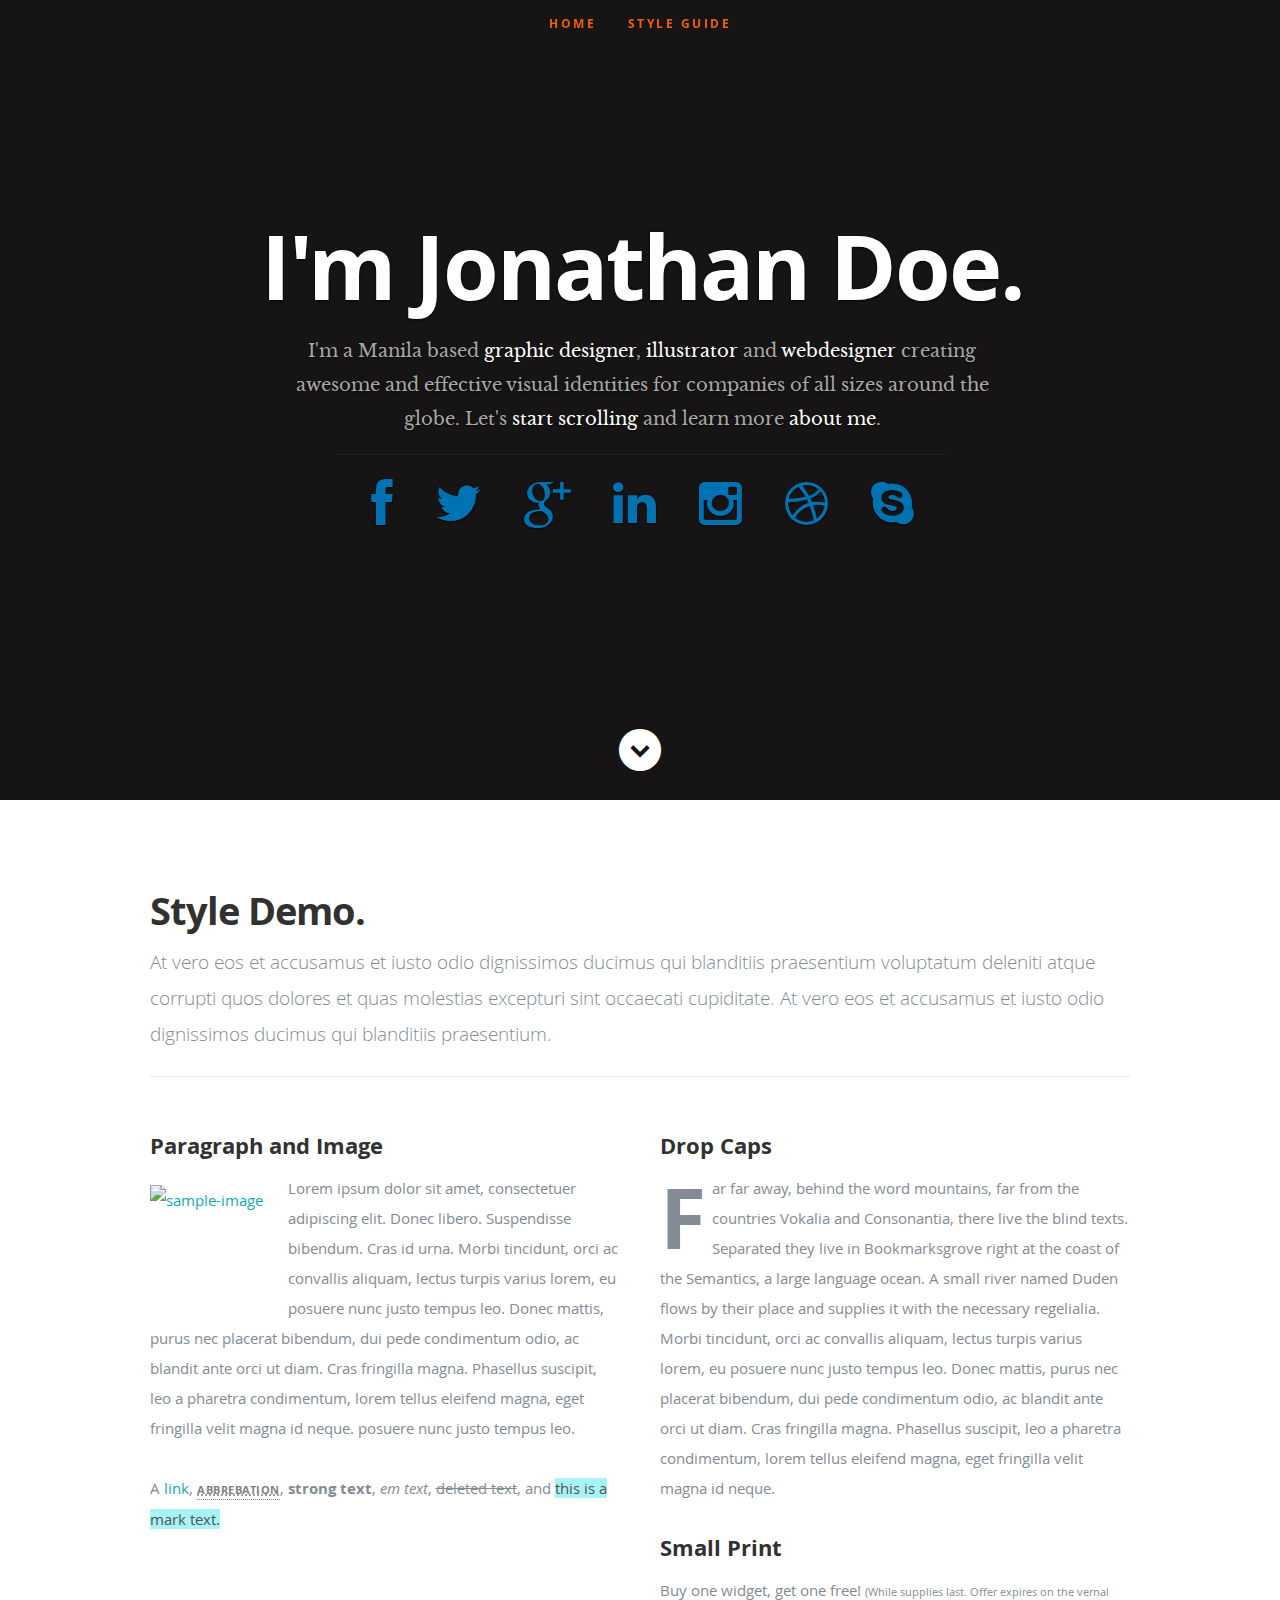
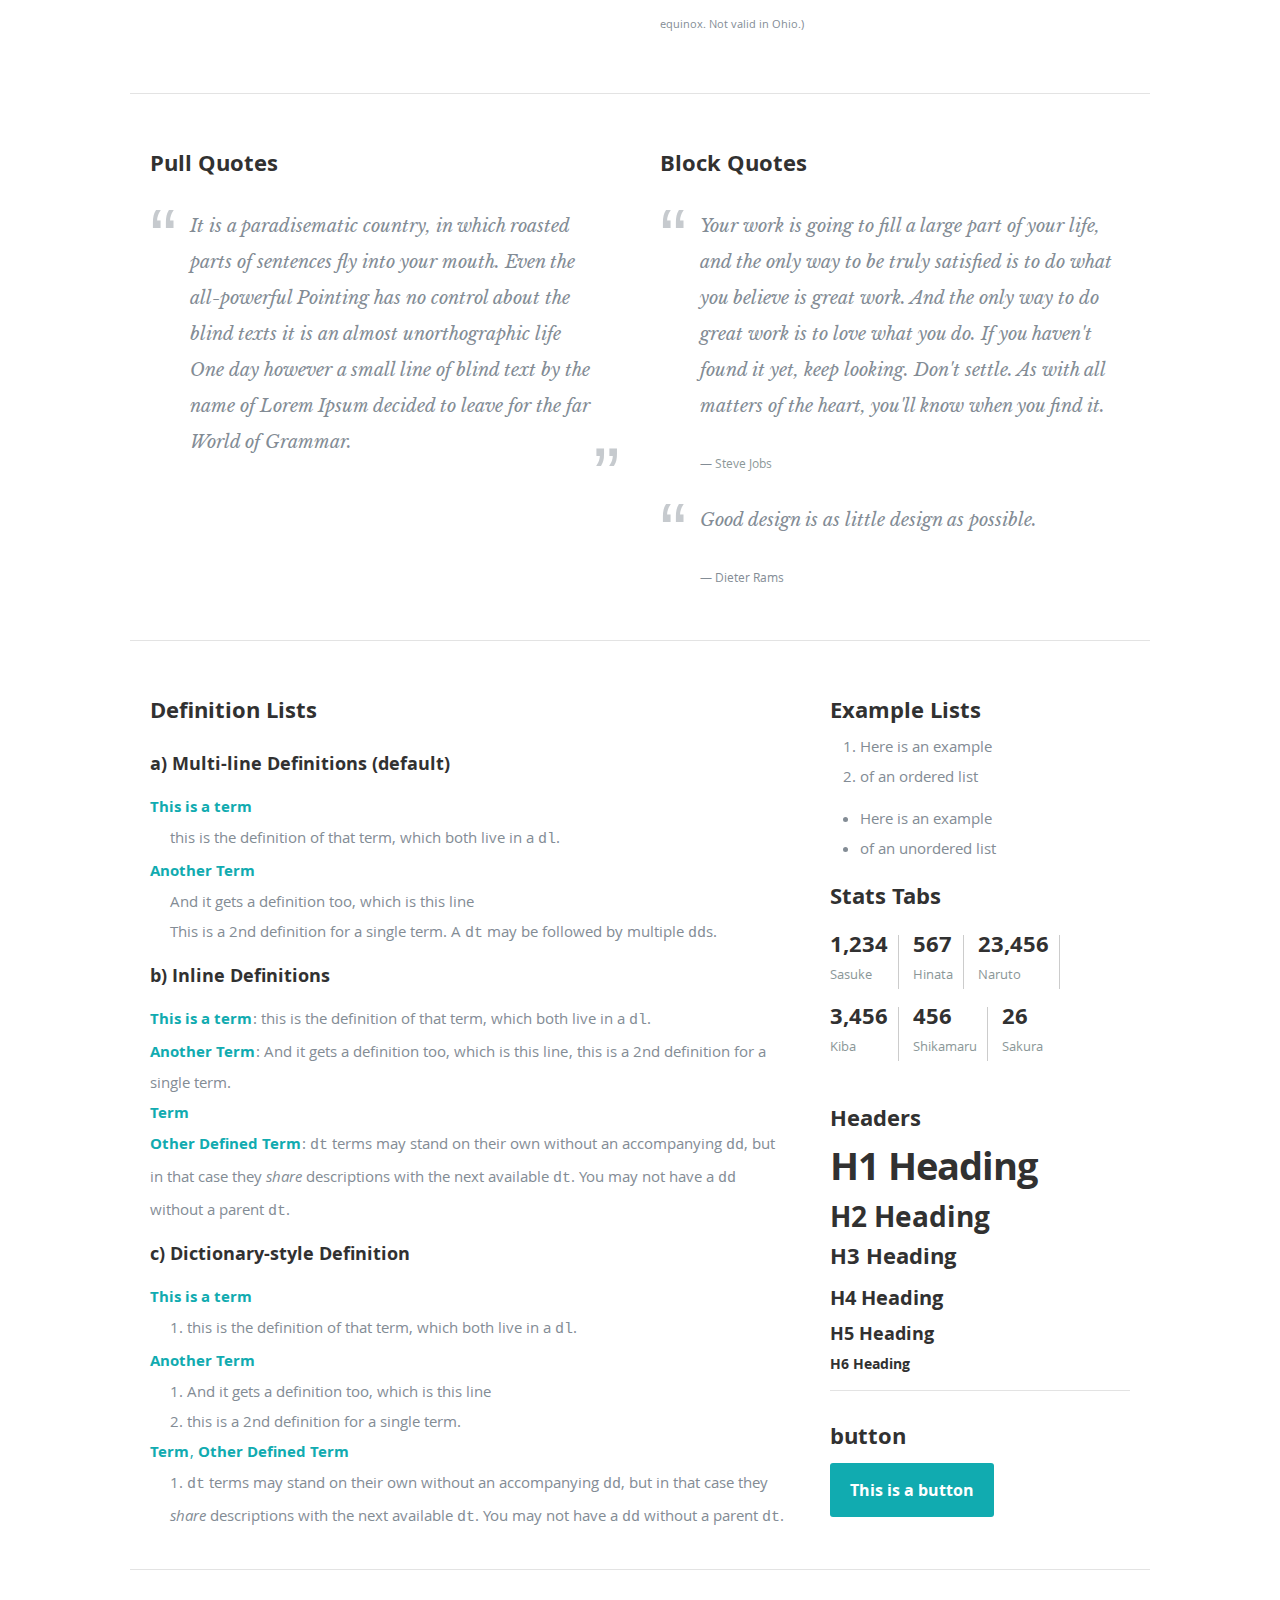
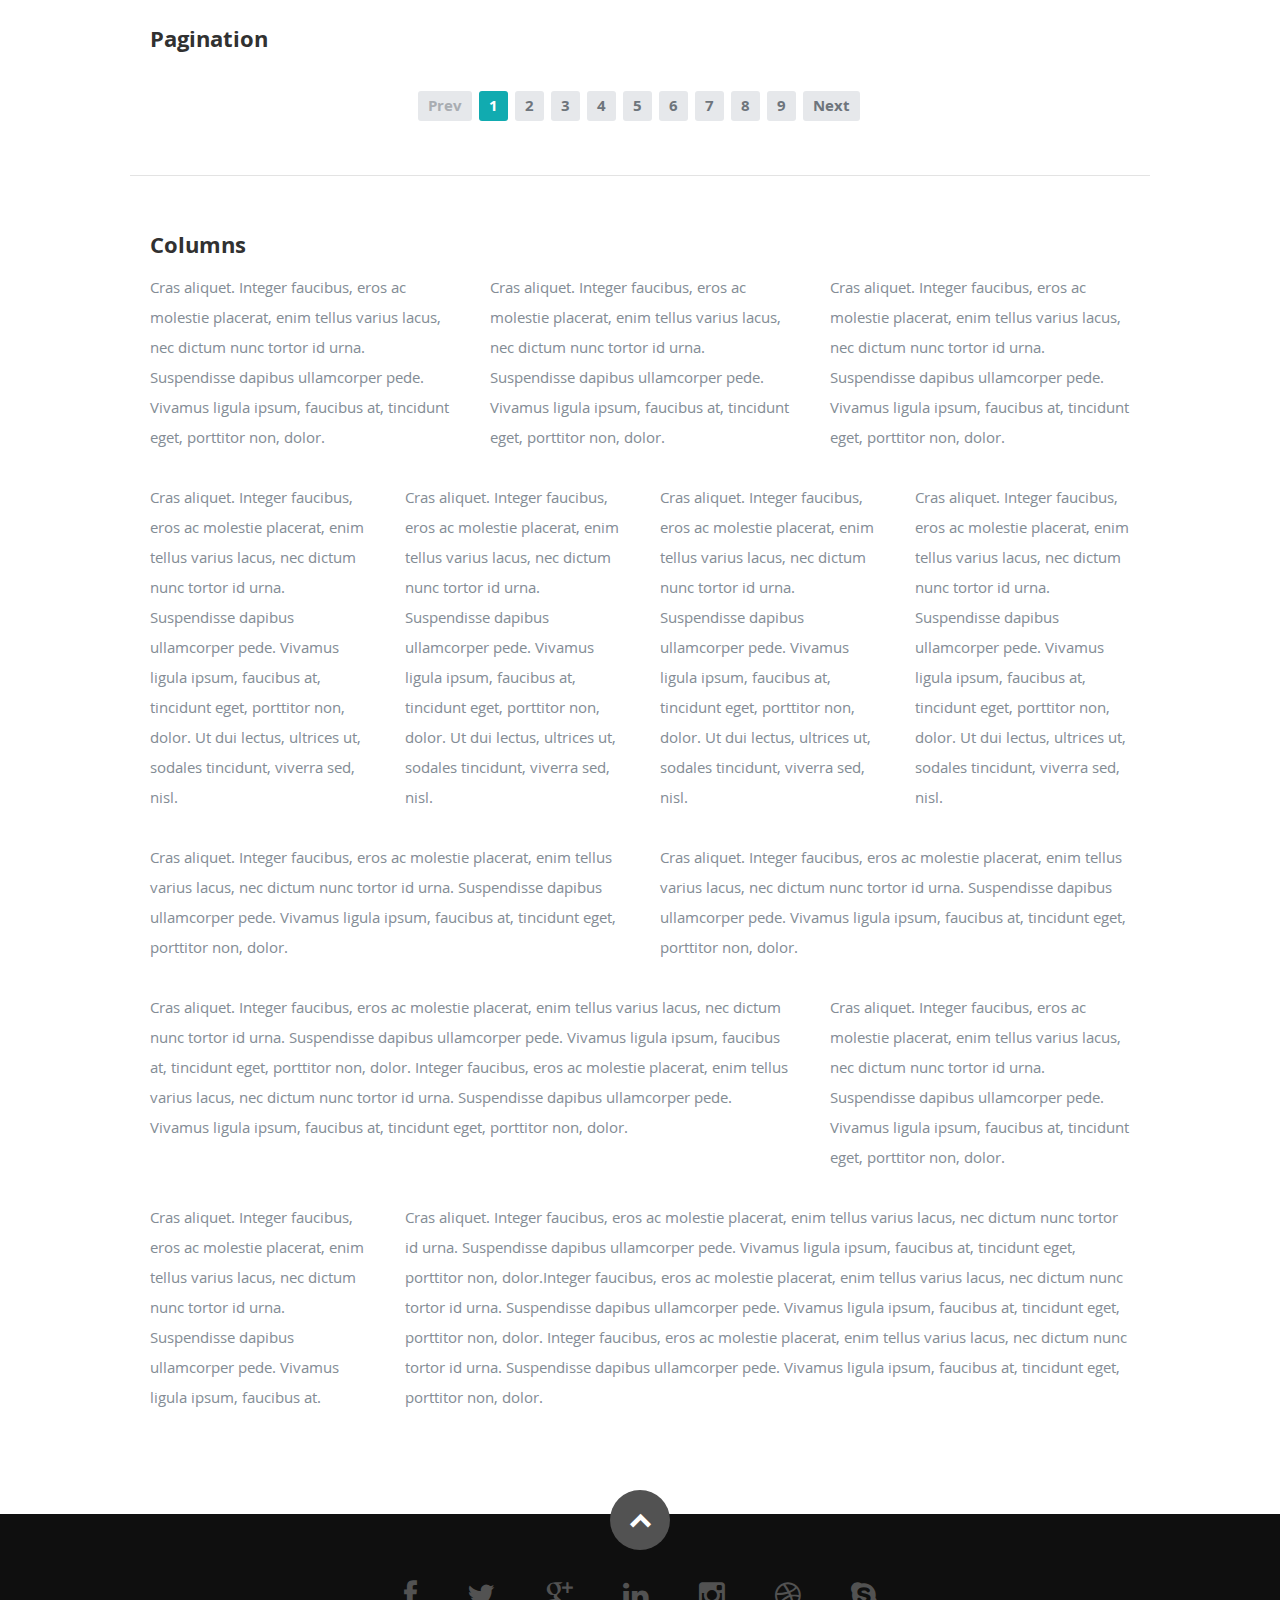
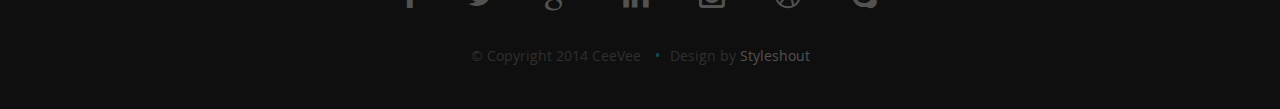
==== commit cf4a4ad2: "Mark I.I" ====
--- a/templates/demo.html
+++ b/templates/demo.html
@@ -7,7 +7,7 @@
    <!--- Basic Page Needs
    ================================================== -->
    <meta charset="utf-8">
-	<title>CeeVee - Free Responsive HTML5/CSS3 Template</title>
+	<title>Sarthak Katyal's Website</title>
 	<meta name="description" content="">
 	<meta name="author" content="">
 
--- a/static/css/layout.css
+++ b/static/css/layout.css
@@ -53,7 +53,7 @@
    margin: 0 auto;
    width: 85%;
    padding-bottom: 30px;s
-   text-align: center;
+   text-align; center;
 }
 
 header .banner-text { width: 100%; }
@@ -86,7 +86,7 @@
 header .social {
    margin: 24px 0;
    padding: 0;
-   font-size: 30px;
+   font-size: 50px;
    text-shadow: 0px 1px 2px rgba(0, 0, 0, .8);
 }
 header .social li {
@@ -94,7 +94,7 @@
    margin: 0 15px;
    padding: 0;
 }
-header .social li a { color: #fff; }
+header .social li a { color: #0072b1; }
 header .social li a:hover { color: #11ABB0; }
 
 /* scrolldown link */
@@ -169,7 +169,7 @@
    line-height: 32px;
 	text-decoration: none;
    text-align: left;
-   color: #fff;
+   color: #F06000;
 
 	-webkit-transition: color .2s ease-in-out;
 	-moz-transition: color .2s ease-in-out;
@@ -193,7 +193,7 @@
    overflow: hidden;
 }
 
-#about a, #about a:visited  { color: #fff; }
+#about a, #about a:visited  { color: #0072b1; }
 #about a:hover, #about a:focus { color: #11ABB0; }
 
 #about h2 {
